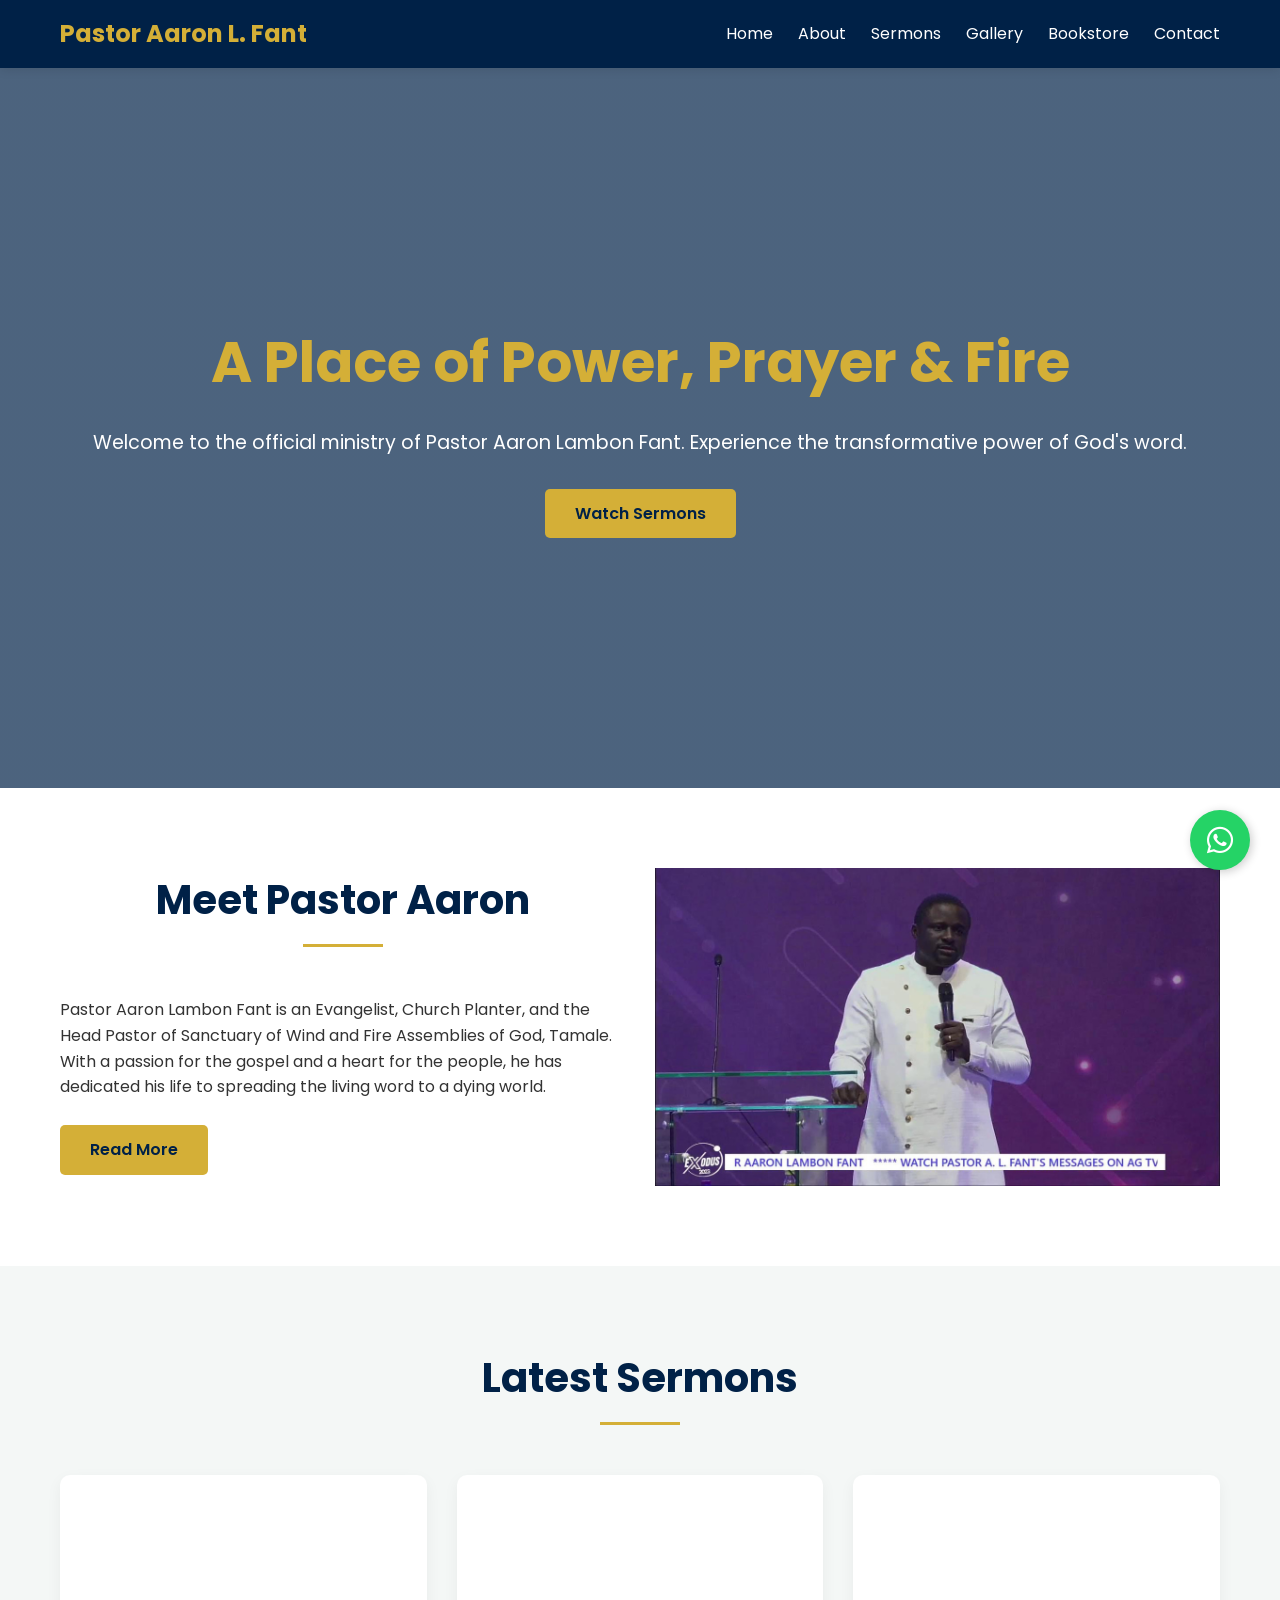
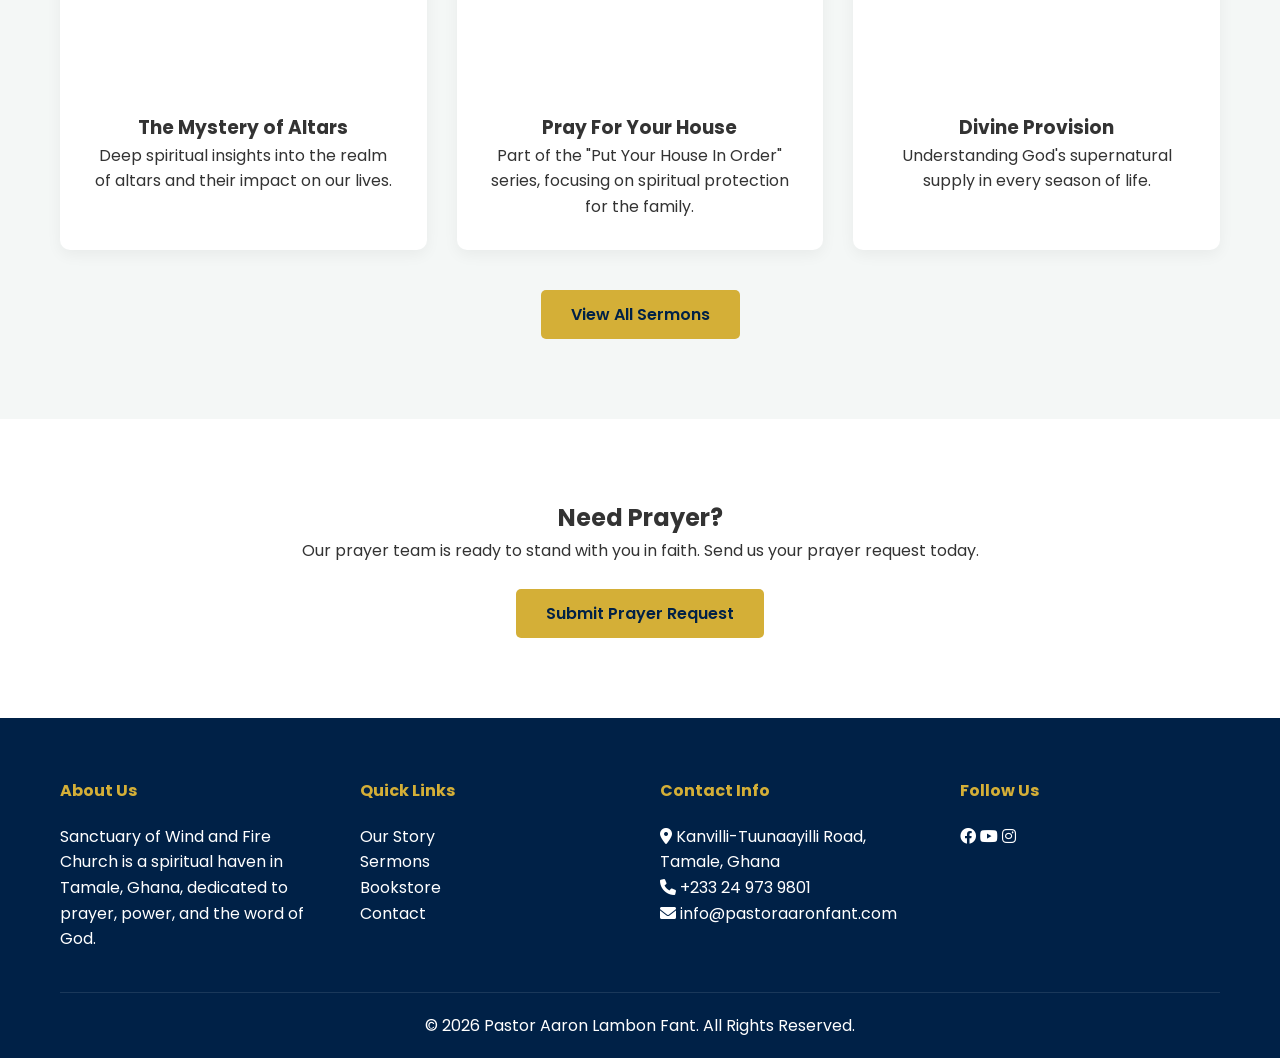
==== index.html @ 7a15e467 "Add professional hero section with sequential looping Facebook videos" ====
<!DOCTYPE html>
<html lang="en">
<head>
    <meta charset="UTF-8">
    <meta name="viewport" content="width=device-width, initial-scale=1.0">
    <title>Pastor Aaron Lambon Fant | Sanctuary of Wind and Fire Church</title>
    <meta name="description" content="Official website of Pastor Aaron Lambon Fant, Leader & Head Pastor of Sanctuary of Wind and Fire Church, Tamale, Ghana.">
    <link rel="stylesheet" href="assets/css/style.css">
    <link href="https://fonts.googleapis.com/css2?family=Poppins:wght@300;400;600;700&display=swap" rel="stylesheet">
    <link rel="stylesheet" href="https://cdnjs.cloudflare.com/ajax/libs/font-awesome/6.0.0/css/all.min.css">
</head>
<body>
    <header>
        <div class="container">
            <nav>
                <div class="logo">Pastor Aaron L. Fant</div>
                <ul class="nav-links">
                    <li><a href="index.html">Home</a></li>
                    <li><a href="about.html">About</a></li>
                    <li><a href="sermons.html">Sermons</a></li>
                    <li><a href="gallery.html">Gallery</a></li>
                    <li><a href="bookstore.html">Bookstore</a></li>
                    <li><a href="contact.html">Contact</a></li>
                </ul>
                <div class="mobile-menu-btn">
                    <i class="fas fa-bars"></i>
                </div>
            </nav>
        </div>
    </header>

    <main>
        <section class="hero">
            <div class="video-background">
                <video id="hero-video" muted playsinline></video>
                <div class="video-overlay"></div>
            </div>
            <div class="container">
                <div class="hero-content">
                    <h1>A Place of Power, Prayer & Fire</h1>
                    <p>Welcome to the official ministry of Pastor Aaron Lambon Fant. Experience the transformative power of God's word.</p>
                    <a href="sermons.html" class="btn">Watch Sermons</a>
                </div>
            </div>
        </section>

        <section class="about-preview">
            <div class="container">
                <div class="grid">
                    <div class="about-text">
                        <div class="section-title">
                            <h2>Meet Pastor Aaron</h2>
                        </div>
                        <p>Pastor Aaron Lambon Fant is an Evangelist, Church Planter, and the Head Pastor of Sanctuary of Wind and Fire Assemblies of God, Tamale. With a passion for the gospel and a heart for the people, he has dedicated his life to spreading the living word to a dying world.</p>
                        <br>
                        <a href="about.html" class="btn">Read More</a>
                    </div>
                    <div class="about-img">
                        <img src="assets/images/pastor-aaron.jpg" alt="Pastor Aaron Lambon Fant">
                    </div>
                </div>
            </div>
        </section>

        <section class="latest-sermons" style="background: var(--light-bg);">
            <div class="container">
                <div class="section-title">
                    <h2>Latest Sermons</h2>
                </div>
                <div class="grid">
                    <div class="card">
                        <div class="video-container">
                            <iframe width="100%" height="200" src="https://www.youtube.com/embed/2Hc3Ymfee8s" frameborder="0" allowfullscreen></iframe>
                        </div>
                        <h3>The Mystery of Altars</h3>
                        <p>Deep spiritual insights into the realm of altars and their impact on our lives.</p>
                    </div>
                    <div class="card">
                        <div class="video-container">
                            <iframe width="100%" height="200" src="https://www.youtube.com/embed/p-SeUTguylU" frameborder="0" allowfullscreen></iframe>
                        </div>
                        <h3>Pray For Your House</h3>
                        <p>Part of the "Put Your House In Order" series, focusing on spiritual protection for the family.</p>
                    </div>
                    <div class="card">
                        <div class="video-container">
                            <iframe width="100%" height="200" src="https://www.youtube.com/embed/zJ_aXImiwlQ" frameborder="0" allowfullscreen></iframe>
                        </div>
                        <h3>Divine Provision</h3>
                        <p>Understanding God's supernatural supply in every season of life.</p>
                    </div>
                </div>
                <div style="text-align: center; margin-top: 40px;">
                    <a href="sermons.html" class="btn">View All Sermons</a>
                </div>
            </div>
        </section>

        <section class="cta">
            <div class="container" style="text-align: center;">
                <h2>Need Prayer?</h2>
                <p>Our prayer team is ready to stand with you in faith. Send us your prayer request today.</p>
                <br>
                <a href="contact.html" class="btn">Submit Prayer Request</a>
            </div>
        </section>
    </main>

    <footer>
        <div class="container">
            <div class="footer-grid">
                <div class="footer-col">
                    <h4>About Us</h4>
                    <p>Sanctuary of Wind and Fire Church is a spiritual haven in Tamale, Ghana, dedicated to prayer, power, and the word of God.</p>
                </div>
                <div class="footer-col">
                    <h4>Quick Links</h4>
                    <ul>
                        <li><a href="about.html">Our Story</a></li>
                        <li><a href="sermons.html">Sermons</a></li>
                        <li><a href="bookstore.html">Bookstore</a></li>
                        <li><a href="contact.html">Contact</a></li>
                    </ul>
                </div>
                <div class="footer-col">
                    <h4>Contact Info</h4>
                    <p><i class="fas fa-map-marker-alt"></i> Kanvilli-Tuunaayilli Road, Tamale, Ghana</p>
                    <p><i class="fas fa-phone"></i> +233 24 973 9801</p>
                    <p><i class="fas fa-envelope"></i> info@pastoraaronfant.com</p>
                </div>
                <div class="footer-col">
                    <h4>Follow Us</h4>
                    <div class="social-links">
                        <a href="https://www.facebook.com/profile.php?id=100045485439447"><i class="fab fa-facebook"></i></a>
                        <a href="#"><i class="fab fa-youtube"></i></a>
                        <a href="#"><i class="fab fa-instagram"></i></a>
                    </div>
                </div>
            </div>
            <div class="footer-bottom">
                <p>&copy; 2026 Pastor Aaron Lambon Fant. All Rights Reserved.</p>
            </div>
        </div>
    </footer>

    <a href="https://wa.me/233249739801" class="whatsapp-float" target="_blank">
        <i class="fab fa-whatsapp"></i>
    </a>

    <script src="assets/js/script.js"></script>
</body>
</html>
---- assets/css/style.css ----
/* 
    Pastor Aaron Lambon Fant Website
    Theme: Spiritual, Modern, Professional
    Colors: Deep Blue (#002147), Gold (#D4AF37), White (#FFFFFF)
*/

:root {
    --primary-color: #002147;
    --secondary-color: #D4AF37;
    --accent-color: #f1c40f;
    --text-color: #333;
    --light-bg: #f4f7f6;
    --white: #ffffff;
    --transition: all 0.3s ease;
}

* {
    margin: 0;
    padding: 0;
    box-sizing: border-box;
}

body {
    font-family: 'Poppins', sans-serif;
    line-height: 1.6;
    color: var(--text-color);
    overflow-x: hidden;
}

a {
    text-decoration: none;
    color: inherit;
    transition: var(--transition);
}

ul {
    list-style: none;
}

img {
    max-width: 100%;
    display: block;
}

.container {
    max-width: 1200px;
    margin: 0 auto;
    padding: 0 20px;
}

/* Navigation */
header {
    background: var(--primary-color);
    color: var(--white);
    padding: 15px 0;
    position: sticky;
    top: 0;
    z-index: 1000;
    box-shadow: 0 2px 10px rgba(0,0,0,0.1);
}

nav {
    display: flex;
    justify-content: space-between;
    align-items: center;
}

.logo {
    font-size: 1.5rem;
    font-weight: 700;
    color: var(--secondary-color);
}

.nav-links {
    display: flex;
    gap: 25px;
}

.nav-links a:hover {
    color: var(--secondary-color);
}

.mobile-menu-btn {
    display: none;
    font-size: 1.5rem;
    cursor: pointer;
}

/* Hero Section */
.hero {
    height: 80vh;
    position: relative;
    overflow: hidden;
    display: flex;
    align-items: center;
    justify-content: center;
    text-align: center;
    color: var(--white);
}

.video-background {
    position: absolute;
    top: 0;
    left: 0;
    width: 100%;
    height: 100%;
    z-index: -1;
}

.video-background video {
    width: 100%;
    height: 100%;
    object-fit: cover;
}

.video-overlay {
    position: absolute;
    top: 0;
    left: 0;
    width: 100%;
    height: 100%;
    background: linear-gradient(rgba(0, 33, 71, 0.7), rgba(0, 33, 71, 0.7));
}

.hero-content h1 {
    font-size: 3.5rem;
    margin-bottom: 20px;
    color: var(--secondary-color);
}

.hero-content p {
    font-size: 1.2rem;
    margin-bottom: 30px;
}

.btn {
    display: inline-block;
    padding: 12px 30px;
    background: var(--secondary-color);
    color: var(--primary-color);
    font-weight: 600;
    border-radius: 5px;
    transition: var(--transition);
}

.btn:hover {
    background: var(--white);
    color: var(--primary-color);
}

/* Sections */
section {
    padding: 80px 0;
}

.section-title {
    text-align: center;
    margin-bottom: 50px;
}

.section-title h2 {
    font-size: 2.5rem;
    color: var(--primary-color);
    position: relative;
    padding-bottom: 15px;
}

.section-title h2::after {
    content: '';
    position: absolute;
    bottom: 0;
    left: 50%;
    transform: translateX(-50%);
    width: 80px;
    height: 3px;
    background: var(--secondary-color);
}

/* Grid Layouts */
.grid {
    display: grid;
    grid-template-columns: repeat(auto-fit, minmax(300px, 1fr));
    gap: 30px;
}

/* Cards */
.card {
    background: var(--white);
    padding: 30px;
    border-radius: 10px;
    box-shadow: 0 5px 15px rgba(0,0,0,0.05);
    transition: var(--transition);
    text-align: center;
}

.card:hover {
    transform: translateY(-10px);
}

/* Bookstore */
.book-card {
    border: 1px solid #eee;
    padding: 20px;
    border-radius: 10px;
    text-align: center;
}

.book-img {
    height: 300px;
    object-fit: contain;
    margin-bottom: 20px;
}

.book-price {
    font-weight: 700;
    color: var(--primary-color);
    margin: 10px 0;
}

/* Footer */
footer {
    background: var(--primary-color);
    color: var(--white);
    padding: 60px 0 20px;
}

.footer-grid {
    display: grid;
    grid-template-columns: repeat(auto-fit, minmax(200px, 1fr));
    gap: 40px;
    margin-bottom: 40px;
}

.footer-col h4 {
    color: var(--secondary-color);
    margin-bottom: 20px;
}

.footer-bottom {
    text-align: center;
    padding-top: 20px;
    border-top: 1px solid rgba(255,255,255,0.1);
}

/* Floating WhatsApp */
.whatsapp-float {
    position: fixed;
    bottom: 30px;
    right: 30px;
    background: #25d366;
    color: white;
    width: 60px;
    height: 60px;
    border-radius: 50%;
    display: flex;
    align-items: center;
    justify-content: center;
    font-size: 30px;
    box-shadow: 2px 2px 10px rgba(0,0,0,0.2);
    z-index: 1000;
}

/* Responsive */
@media (max-width: 768px) {
    .nav-links {
        position: absolute;
        top: 100%;
        left: 0;
        right: 0;
        background: var(--primary-color);
        flex-direction: column;
        gap: 0;
        display: none;
        padding: 20px 0;
        box-shadow: 0 5px 10px rgba(0,0,0,0.2);
    }
    
    .nav-links.active {
        display: flex;
    }
    
    .nav-links li {
        padding: 15px 20px;
        border-bottom: 1px solid rgba(255,255,255,0.1);
    }
    
    .nav-links li:last-child {
        border-bottom: none;
    }
    
    .nav-links a {
        display: block;
        color: var(--white);
    }
    
    .nav-links a:hover {
        color: var(--secondary-color);
    }
    
    .mobile-menu-btn {
        display: block;
    }
    
    nav {
        position: relative;
    }
    
    .hero-content h1 {
        font-size: 2.5rem;
    }
}
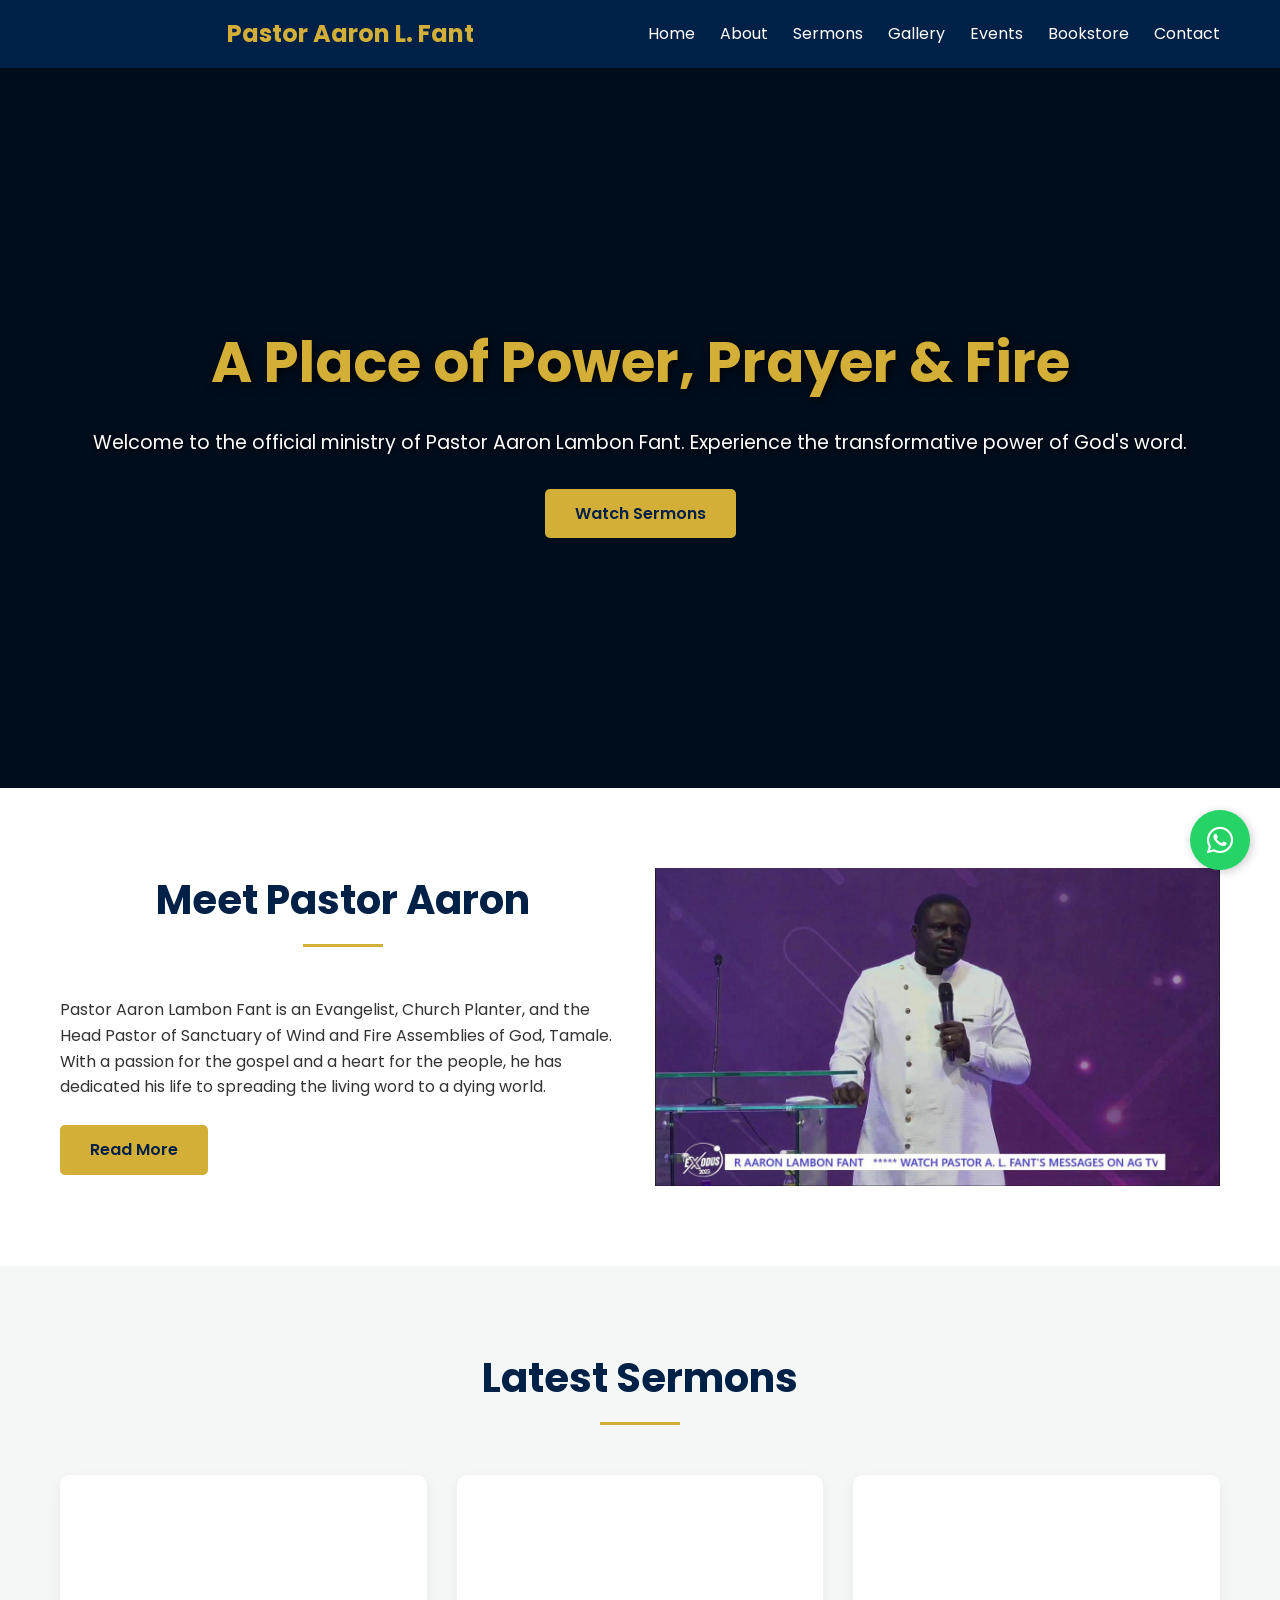
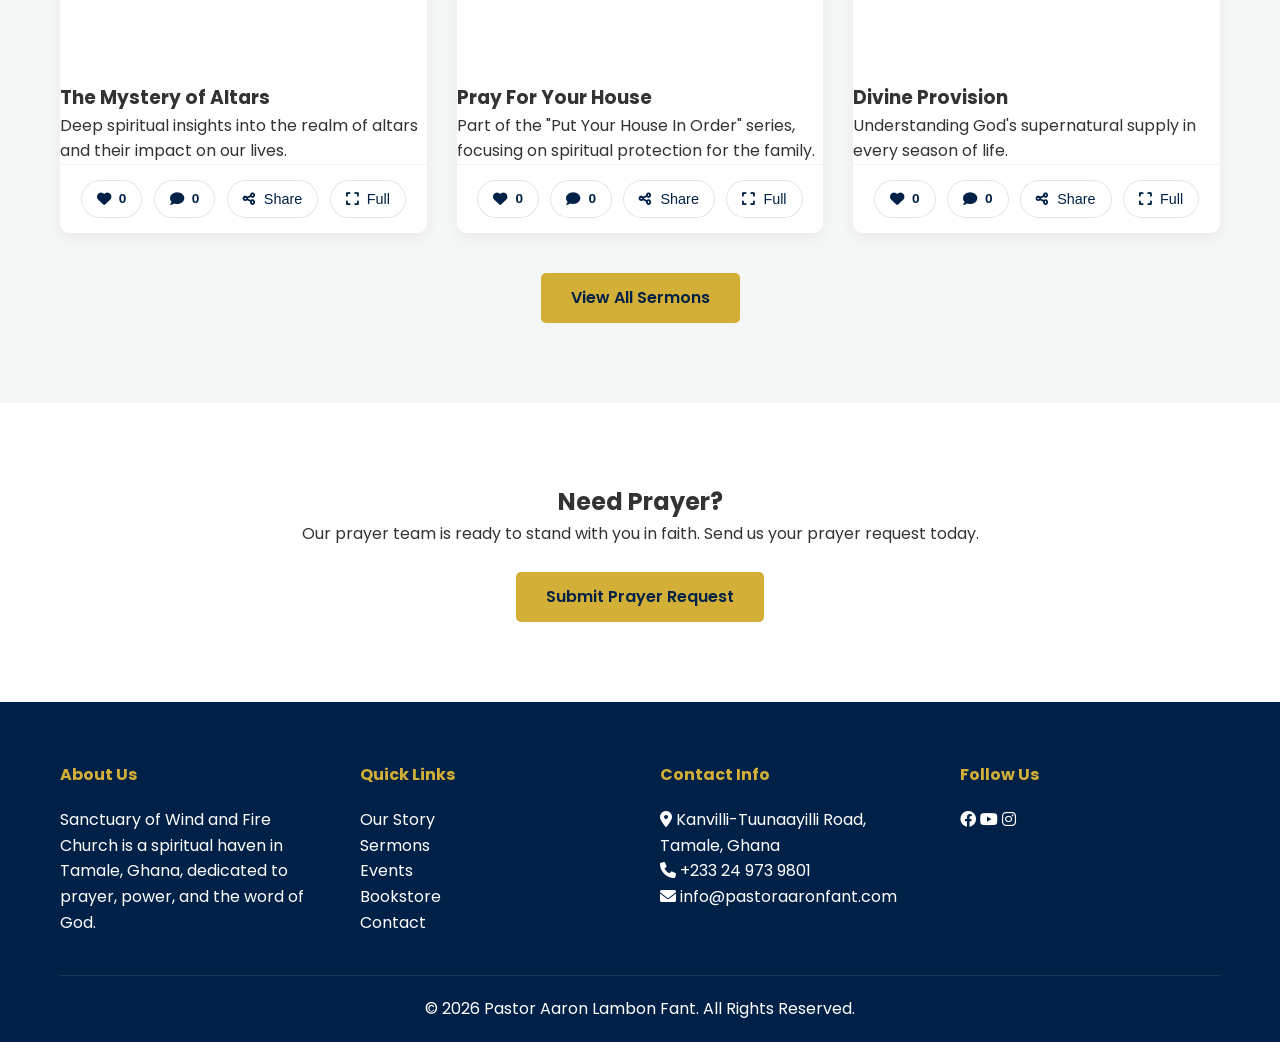
==== commit ffe5375b: "Add: New Events page and update navigation across all pages" ====
--- a/index.html
+++ b/index.html
@@ -19,6 +19,7 @@
                     <li><a href="about.html">About</a></li>
                     <li><a href="sermons.html">Sermons</a></li>
                     <li><a href="gallery.html">Gallery</a></li>
+                    <li><a href="events.html">Events</a></li>
                     <li><a href="bookstore.html">Bookstore</a></li>
                     <li><a href="contact.html">Contact</a></li>
                 </ul>
@@ -118,6 +119,7 @@
                     <ul>
                         <li><a href="about.html">Our Story</a></li>
                         <li><a href="sermons.html">Sermons</a></li>
+                        <li><a href="events.html">Events</a></li>
                         <li><a href="bookstore.html">Bookstore</a></li>
                         <li><a href="contact.html">Contact</a></li>
                     </ul>
--- a/assets/css/style.css
+++ b/assets/css/style.css
@@ -63,17 +63,22 @@
     display: flex;
     justify-content: space-between;
     align-items: center;
+    width: 100%;
 }
 
 .logo {
     font-size: 1.5rem;
     font-weight: 700;
     color: var(--secondary-color);
+    flex: 1;
+    text-align: center;
 }
 
 .nav-links {
     display: flex;
     gap: 25px;
+    flex: 1;
+    justify-content: flex-end;
 }
 
 .nav-links a:hover {
@@ -96,6 +101,7 @@
     justify-content: center;
     text-align: center;
     color: var(--white);
+    background: #000;
 }
 
 .video-background {
@@ -104,13 +110,14 @@
     left: 0;
     width: 100%;
     height: 100%;
-    z-index: -1;
+    z-index: 0;
 }
 
 .video-background video {
     width: 100%;
     height: 100%;
     object-fit: cover;
+    display: block;
 }
 
 .video-overlay {
@@ -119,18 +126,26 @@
     left: 0;
     width: 100%;
     height: 100%;
-    background: linear-gradient(rgba(0, 33, 71, 0.7), rgba(0, 33, 71, 0.7));
+    background: rgba(0, 33, 71, 0.4);
+    z-index: 1;
+}
+
+.hero-content {
+    position: relative;
+    z-index: 2;
 }
 
 .hero-content h1 {
     font-size: 3.5rem;
     margin-bottom: 20px;
     color: var(--secondary-color);
+    text-shadow: 2px 2px 10px rgba(0, 0, 0, 0.8);
 }
 
 .hero-content p {
     font-size: 1.2rem;
     margin-bottom: 30px;
+    text-shadow: 1px 1px 5px rgba(0, 0, 0, 0.8);
 }
 
 .btn {
@@ -141,11 +156,14 @@
     font-weight: 600;
     border-radius: 5px;
     transition: var(--transition);
+    border: none;
+    cursor: pointer;
 }
 
 .btn:hover {
     background: var(--white);
     color: var(--primary-color);
+    transform: translateY(-2px);
 }
 
 /* Sections */
@@ -186,35 +204,280 @@
 /* Cards */
 .card {
     background: var(--white);
-    padding: 30px;
+    padding: 0;
     border-radius: 10px;
     box-shadow: 0 5px 15px rgba(0,0,0,0.05);
     transition: var(--transition);
-    text-align: center;
+    overflow: hidden;
+    display: flex;
+    flex-direction: column;
 }
 
 .card:hover {
     transform: translateY(-10px);
 }
 
-/* Bookstore */
-.book-card {
-    border: 1px solid #eee;
+.video-container {
+    position: relative;
+    width: 100%;
+}
+
+/* Media Actions - White Glass Style */
+.media-actions {
+    background: rgba(255, 255, 255, 0.95);
+    display: flex;
+    justify-content: space-around;
+    padding: 15px;
+    border-top: 1px solid rgba(0, 0, 0, 0.05);
+    width: 100%;
+}
+
+.media-action-btn {
+    background: rgba(255, 255, 255, 0.3);
+    color: var(--primary-color);
+    border: 1px solid rgba(0, 0, 0, 0.1);
+    padding: 10px 15px;
+    border-radius: 20px;
+    cursor: pointer;
+    font-size: 0.9rem;
+    display: flex;
+    align-items: center;
+    gap: 8px;
+    transition: var(--transition);
+    font-weight: 500;
+    backdrop-filter: blur(5px);
+}
+
+.media-action-btn:hover {
+    background: rgba(212, 175, 55, 0.15);
+    border-color: rgba(212, 175, 55, 0.3);
+    color: var(--secondary-color);
+    transform: translateY(-2px);
+}
+
+.media-action-btn.liked {
+    background: rgba(220, 53, 69, 0.15);
+    border-color: rgba(220, 53, 69, 0.3);
+    color: #dc3545;
+}
+
+.media-action-btn.liked:hover {
+    background: rgba(220, 53, 69, 0.25);
+    border-color: rgba(220, 53, 69, 0.5);
+}
+
+.media-action-btn.liked i {
+    font-weight: 900;
+}
+
+.action-count {
+    font-size: 0.85rem;
+    font-weight: 600;
+}
+
+/* Gallery Specific */
+.gallery-item {
+    position: relative;
+    background: var(--white);
+    border-radius: 10px;
+    box-shadow: 0 5px 15px rgba(0,0,0,0.05);
+    overflow: hidden;
+    display: flex;
+    flex-direction: column;
+}
+
+.gallery-img-container {
+    position: relative;
+    height: 250px;
+    overflow: hidden;
+}
+
+.gallery-img-container img {
+    width: 100%;
+    height: 100%;
+    object-fit: cover;
+    transition: transform 0.5s ease;
+}
+
+.gallery-item:hover .gallery-img-container img {
+    transform: scale(1.1);
+}
+
+/* Comment Modal */
+.comment-modal {
+    display: none;
+    position: fixed;
+    top: 0;
+    left: 0;
+    width: 100%;
+    height: 100%;
+    background: rgba(0, 0, 0, 0.7);
+    z-index: 2000;
+    align-items: center;
+    justify-content: center;
+    backdrop-filter: blur(3px);
+}
+
+.comment-modal.active {
+    display: flex;
+}
+
+.comment-modal-content {
+    background: white;
+    border-radius: 15px;
+    width: 90%;
+    max-width: 500px;
+    max-height: 85vh;
+    display: flex;
+    flex-direction: column;
+    box-shadow: 0 10px 40px rgba(0, 0, 0, 0.3);
+    animation: slideUp 0.3s ease;
+}
+
+@keyframes slideUp {
+    from { transform: translateY(30px); opacity: 0; }
+    to { transform: translateY(0); opacity: 1; }
+}
+
+.comment-modal-header {
+    display: flex;
+    justify-content: space-between;
+    align-items: center;
     padding: 20px;
+    border-bottom: 1px solid #eee;
+}
+
+.comment-modal-header h3 {
+    color: var(--primary-color);
+    font-size: 1.3rem;
+    margin: 0;
+}
+
+.comment-close-btn {
+    background: none;
+    border: none;
+    font-size: 1.5rem;
+    cursor: pointer;
+    color: #999;
+}
+
+.comment-modal-body {
+    display: flex;
+    flex-direction: column;
+    flex: 1;
+    overflow: hidden;
+}
+
+.comments-list {
+    flex: 1;
+    overflow-y: auto;
+    padding: 20px;
+}
+
+.comment-item {
+    margin-bottom: 20px;
+    padding: 15px;
+    background: #f8f9fa;
     border-radius: 10px;
-    text-align: center;
-}
-
-.book-img {
-    height: 300px;
+}
+
+.comment-header {
+    display: flex;
+    justify-content: space-between;
+    margin-bottom: 8px;
+}
+
+.comment-header strong {
+    color: var(--primary-color);
+    font-size: 0.95rem;
+}
+
+.comment-time {
+    font-size: 0.75rem;
+    color: #999;
+}
+
+.comment-text {
+    color: #444;
+    font-size: 0.9rem;
+    line-height: 1.5;
+}
+
+.comment-input-section {
+    padding: 20px;
+    border-top: 1px solid #eee;
+    display: flex;
+    flex-direction: column;
+    gap: 10px;
+}
+
+.comment-name-input, .comment-text-input {
+    width: 100%;
+    padding: 12px;
+    border: 1px solid #ddd;
+    border-radius: 8px;
+    font-family: inherit;
+    font-size: 0.9rem;
+}
+
+.comment-text-input {
+    resize: none;
+    height: 80px;
+}
+
+.comment-submit-btn {
+    padding: 12px;
+    background: var(--secondary-color);
+    color: var(--primary-color);
+    border: none;
+    border-radius: 8px;
+    font-weight: 600;
+    cursor: pointer;
+    transition: var(--transition);
+}
+
+.comment-submit-btn:hover {
+    background: var(--primary-color);
+    color: var(--secondary-color);
+}
+
+/* Full View Modal */
+.fullview-modal {
+    position: fixed;
+    top: 0;
+    left: 0;
+    width: 100%;
+    height: 100%;
+    background: rgba(0, 0, 0, 0.95);
+    z-index: 2000;
+    display: flex;
+    align-items: center;
+    justify-content: center;
+}
+
+.fullview-content {
+    position: relative;
+    width: 90%;
+    max-width: 1000px;
+    max-height: 90vh;
+}
+
+.fullview-content img, .fullview-content video, .fullview-content iframe {
+    width: 100%;
+    max-height: 90vh;
     object-fit: contain;
-    margin-bottom: 20px;
-}
-
-.book-price {
-    font-weight: 700;
-    color: var(--primary-color);
-    margin: 10px 0;
+    border-radius: 5px;
+}
+
+.fullview-close-btn {
+    position: absolute;
+    top: -40px;
+    right: 0;
+    background: none;
+    border: none;
+    font-size: 2.5rem;
+    color: white;
+    cursor: pointer;
 }
 
 /* Footer */
@@ -262,6 +525,10 @@
 
 /* Responsive */
 @media (max-width: 768px) {
+    .hero-content h1 { font-size: 2.5rem; }
+    .media-actions { padding: 10px 5px; }
+    .media-action-btn { font-size: 0.8rem; padding: 8px 12px; gap: 4px; }
+    
     .nav-links {
         position: absolute;
         top: 100%;
@@ -304,8 +571,4 @@
     nav {
         position: relative;
     }
-    
-    .hero-content h1 {
-        font-size: 2.5rem;
-    }
-}
+}
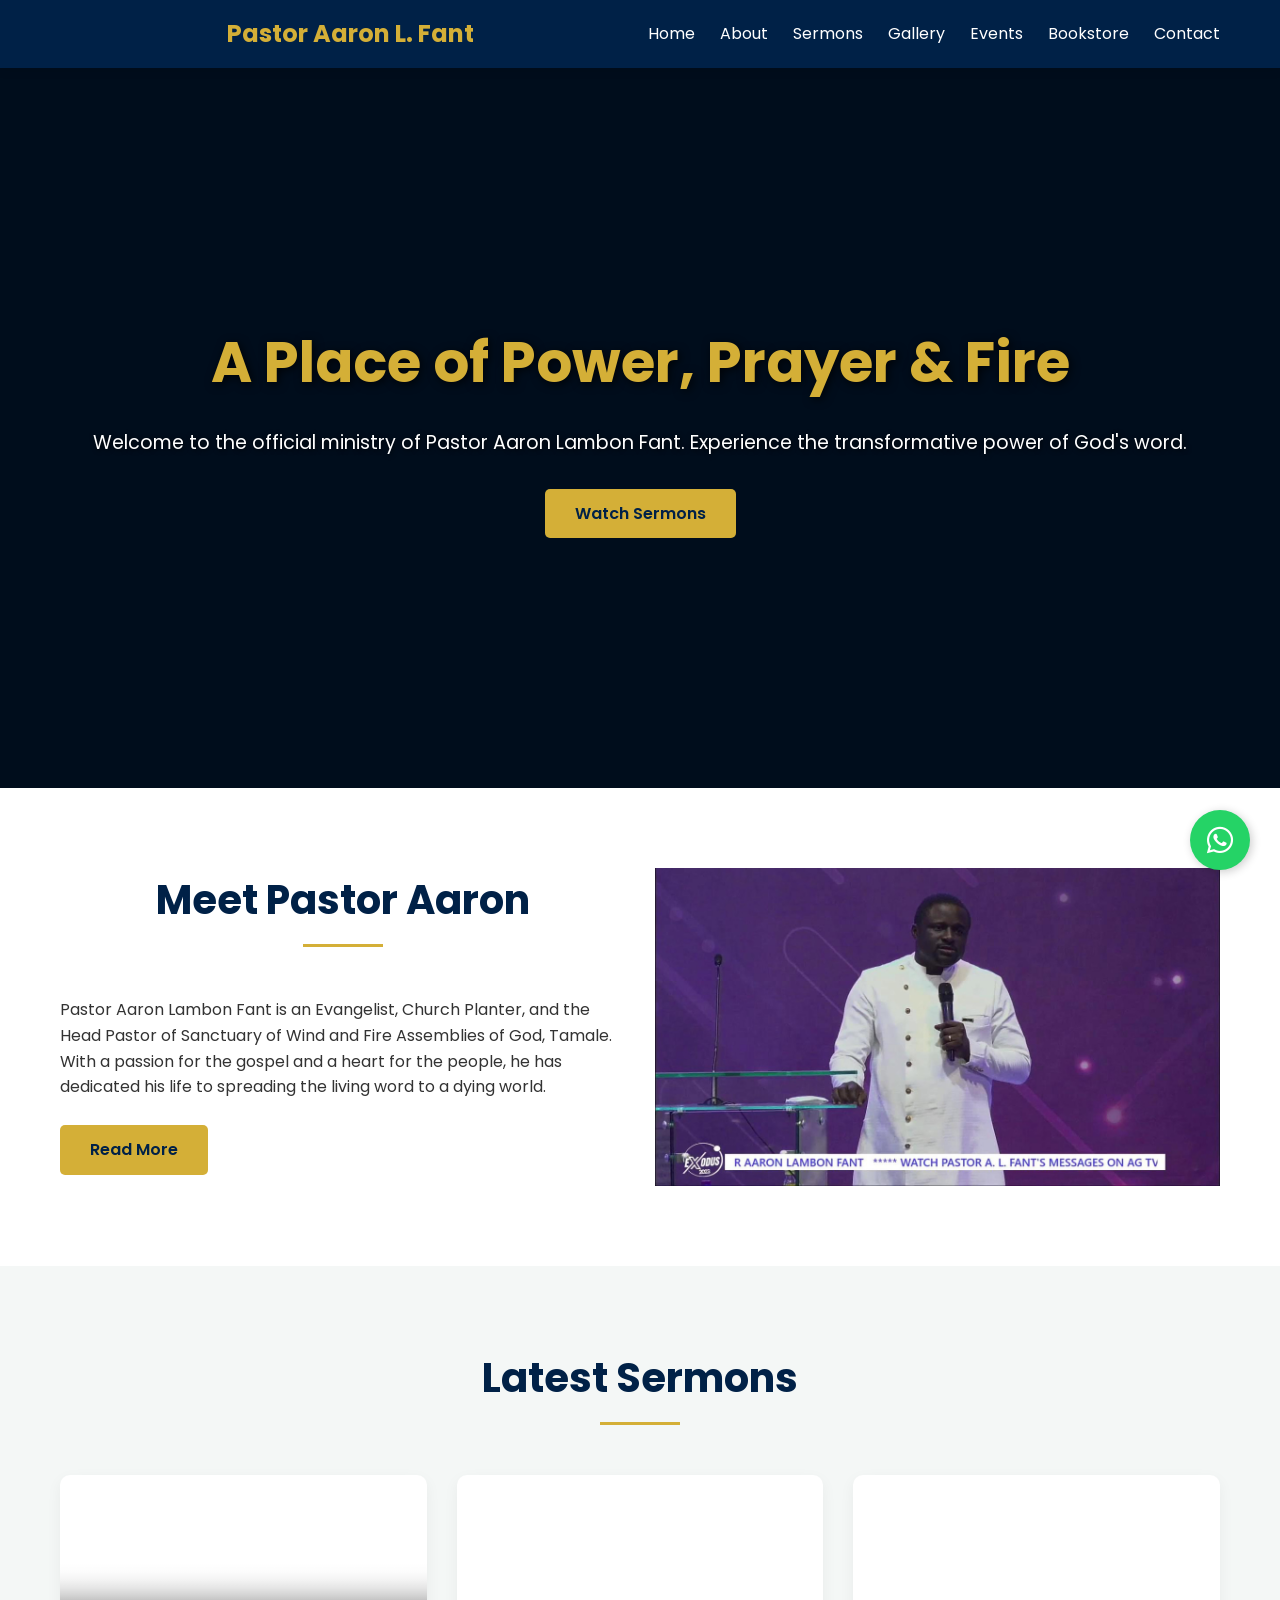
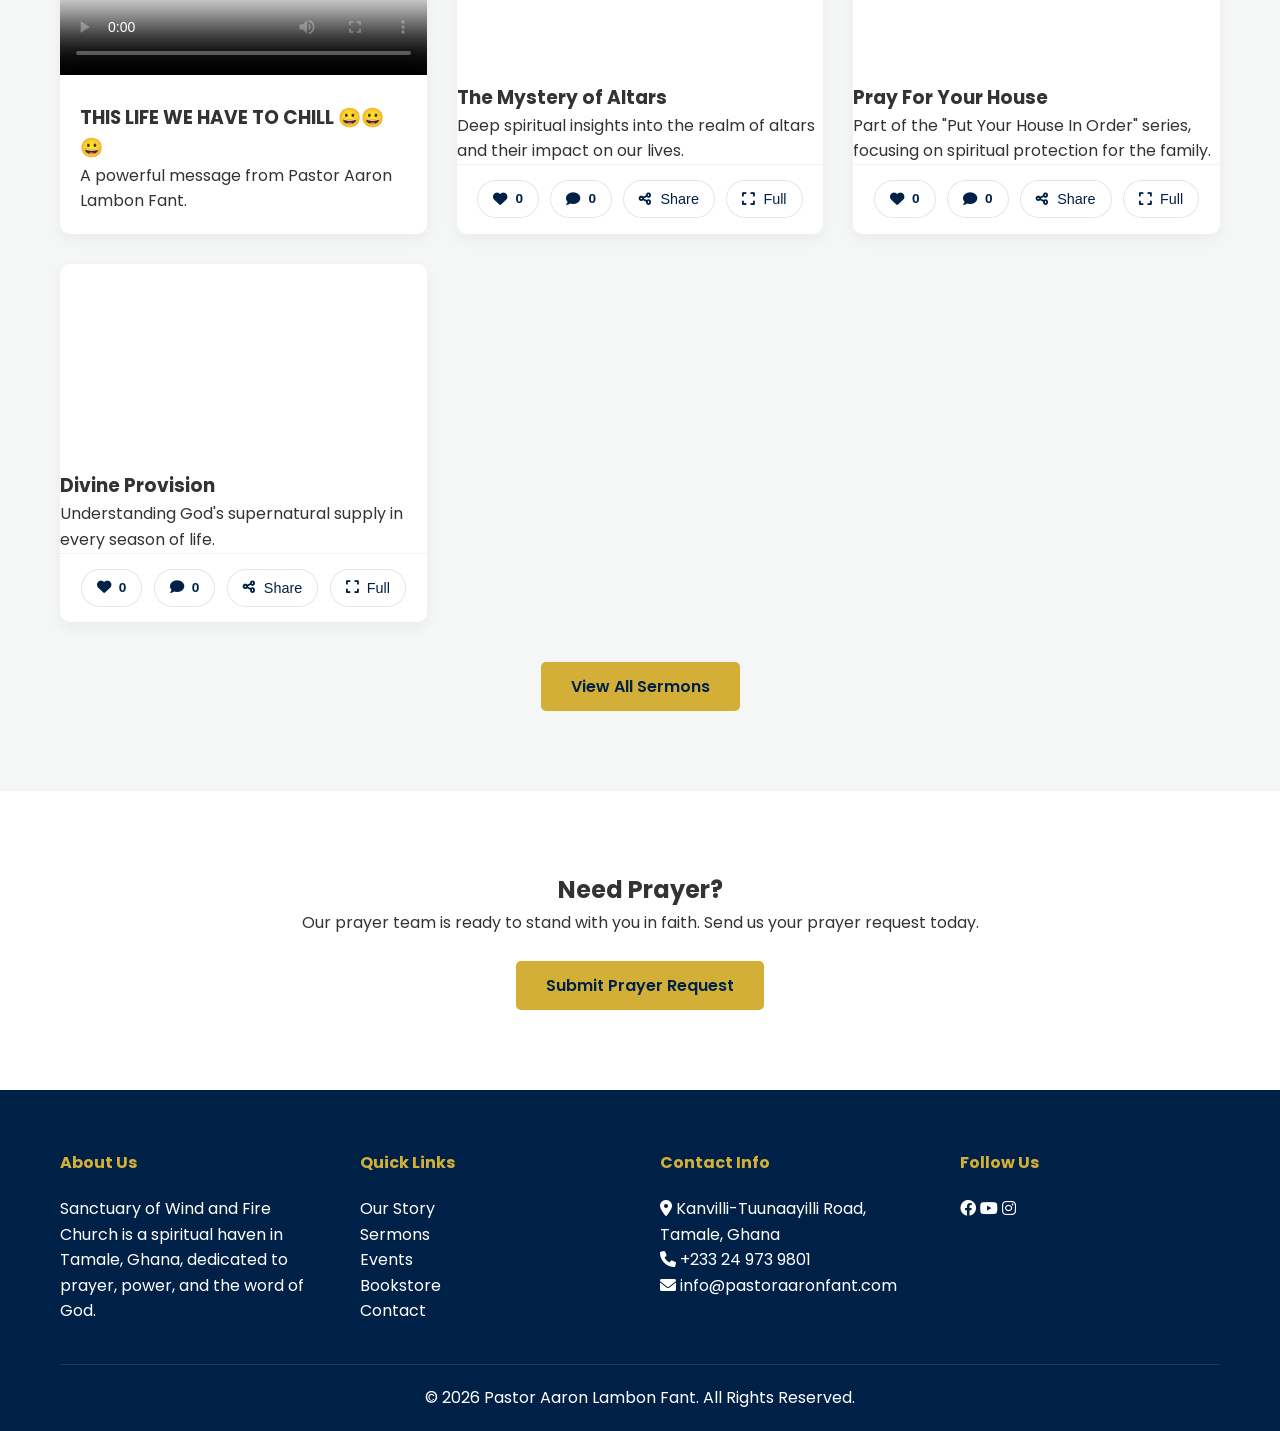
==== commit 825f8d71: "Add new sermon: THIS LIFE WE HAVE TO CHILL" ====
--- a/index.html
+++ b/index.html
@@ -33,7 +33,8 @@
     <main>
         <section class="hero">
             <div class="video-background">
-                <video id="hero-video" muted playsinline></video>
+                <video id="hero-video-1" class="hero-video active" src="assets/videos/video1.mp4" muted playsinline autoplay></video>
+                <video id="hero-video-2" class="hero-video" src="assets/videos/video2.mp4" muted playsinline preload="auto"></video>
                 <div class="video-overlay"></div>
             </div>
             <div class="container">
@@ -69,6 +70,18 @@
                     <h2>Latest Sermons</h2>
                 </div>
                 <div class="grid">
+                    <div class="card no-actions">
+                        <div class="video-container">
+                            <video width="100%" height="200" controls poster="assets/images/hero-bg.jpg">
+                                <source src="assets/videos/sermon_chill.mp4" type="video/mp4">
+                                Your browser does not support the video tag.
+                            </video>
+                        </div>
+                        <div class="card-content">
+                            <h3>THIS LIFE WE HAVE TO CHILL 😀😀😀</h3>
+                            <p>A powerful message from Pastor Aaron Lambon Fant.</p>
+                        </div>
+                    </div>
                     <div class="card">
                         <div class="video-container">
                             <iframe width="100%" height="200" src="https://www.youtube.com/embed/2Hc3Ymfee8s" frameborder="0" allowfullscreen></iframe>
--- a/assets/css/style.css
+++ b/assets/css/style.css
@@ -117,7 +117,15 @@
     width: 100%;
     height: 100%;
     object-fit: cover;
-    display: block;
+    position: absolute;
+    top: 0;
+    left: 0;
+    opacity: 0;
+    transition: opacity 1s ease-in-out;
+}
+
+.video-background video.active {
+    opacity: 1;
 }
 
 .video-overlay {
@@ -211,6 +219,14 @@
     overflow: hidden;
     display: flex;
     flex-direction: column;
+}
+
+.card-content {
+    padding: 20px;
+}
+
+.card.no-actions .media-actions {
+    display: none;
 }
 
 .card:hover {
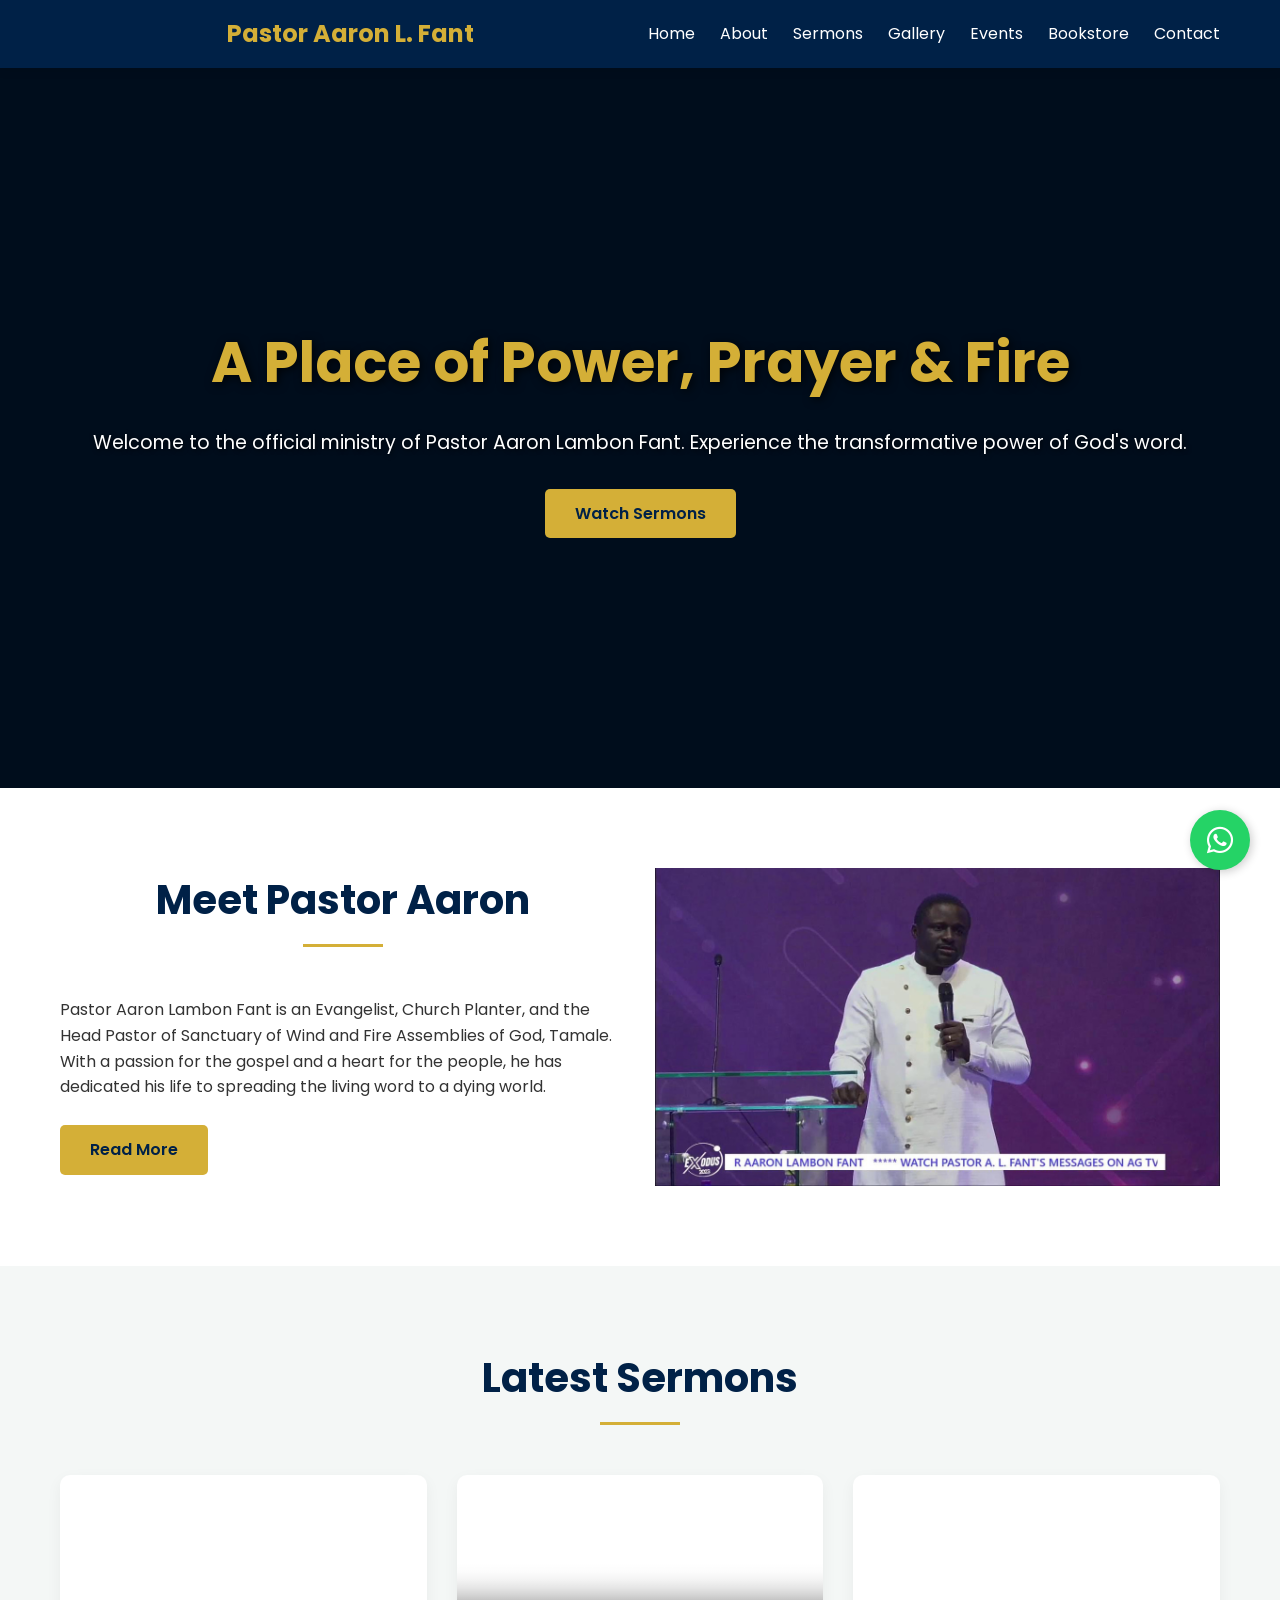
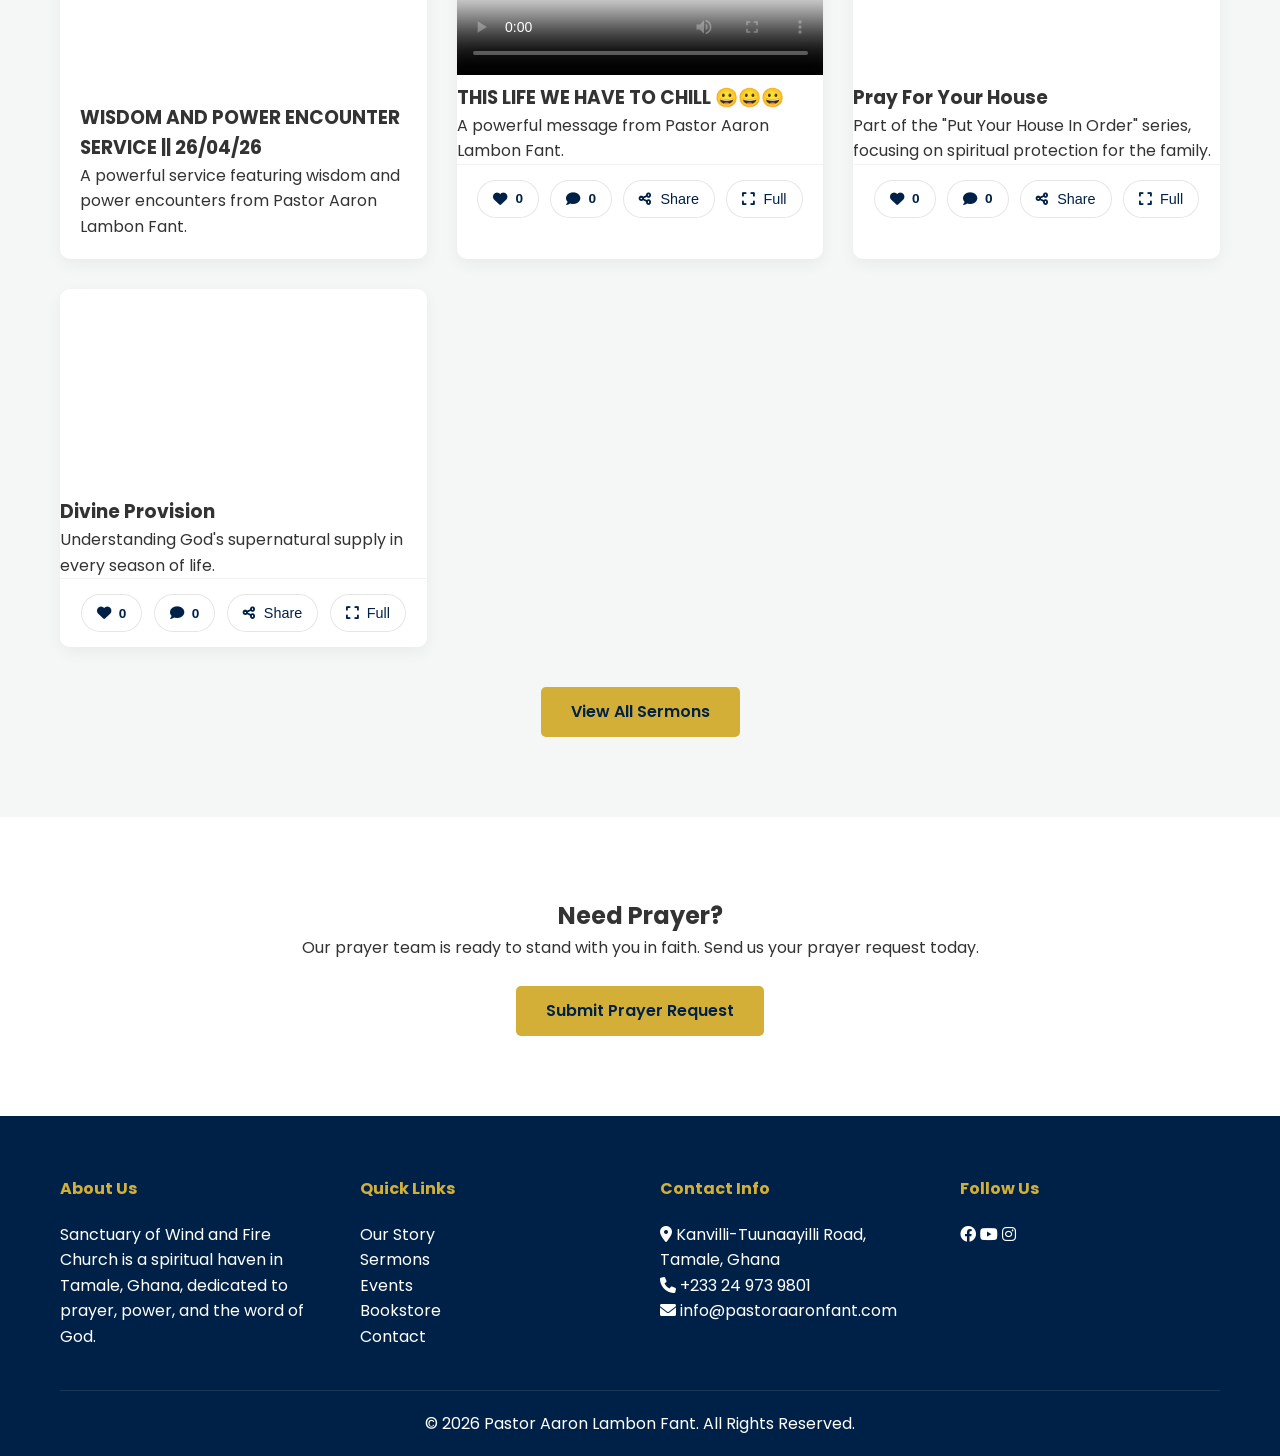
==== commit 1ca5f1cf: "Update latest sermon on home page to use direct Facebook video link" ====
--- a/index.html
+++ b/index.html
@@ -72,22 +72,22 @@
                 <div class="grid">
                     <div class="card no-actions">
                         <div class="video-container">
+                            <iframe width="100%" height="200" src="https://www.facebook.com/plugins/video.php?href=https%3A%2F%2Fwww.facebook.com%2F100045485439447%2Fvideos%2F2107512113424288%2F&show_text=false&width=500" frameborder="0" allowfullscreen="true" allow="autoplay; clipboard-write; encrypted-media; picture-in-picture; web-share"></iframe>
+                        </div>
+                        <div class="card-content">
+                            <h3>WISDOM AND POWER ENCOUNTER SERVICE || 26/04/26</h3>
+                            <p>A powerful service featuring wisdom and power encounters from Pastor Aaron Lambon Fant.</p>
+                        </div>
+                    </div>
+                    <div class="card">
+                        <div class="video-container">
                             <video width="100%" height="200" controls poster="assets/images/hero-bg.jpg">
                                 <source src="assets/videos/sermon_chill.mp4" type="video/mp4">
                                 Your browser does not support the video tag.
                             </video>
                         </div>
-                        <div class="card-content">
-                            <h3>THIS LIFE WE HAVE TO CHILL 😀😀😀</h3>
-                            <p>A powerful message from Pastor Aaron Lambon Fant.</p>
-                        </div>
-                    </div>
-                    <div class="card">
-                        <div class="video-container">
-                            <iframe width="100%" height="200" src="https://www.youtube.com/embed/2Hc3Ymfee8s" frameborder="0" allowfullscreen></iframe>
-                        </div>
-                        <h3>The Mystery of Altars</h3>
-                        <p>Deep spiritual insights into the realm of altars and their impact on our lives.</p>
+                        <h3>THIS LIFE WE HAVE TO CHILL 😀😀😀</h3>
+                        <p>A powerful message from Pastor Aaron Lambon Fant.</p>
                     </div>
                     <div class="card">
                         <div class="video-container">
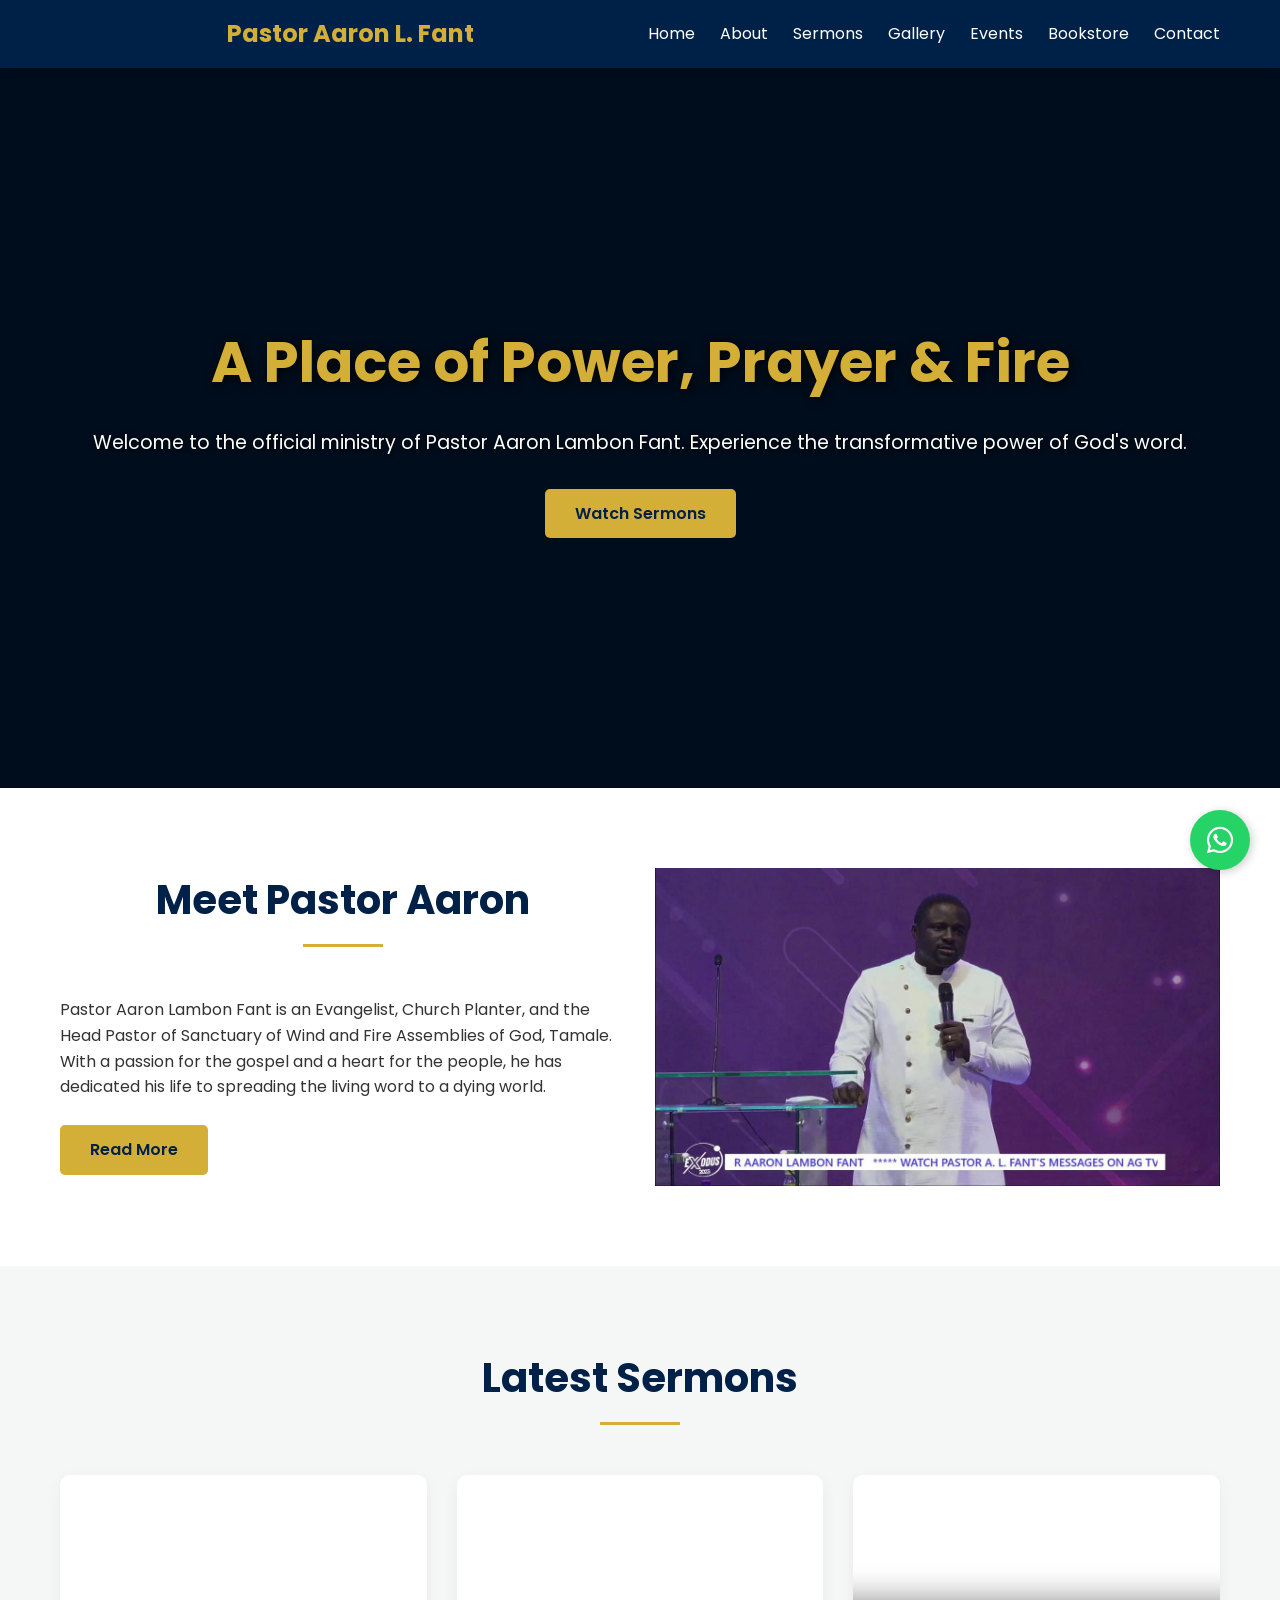
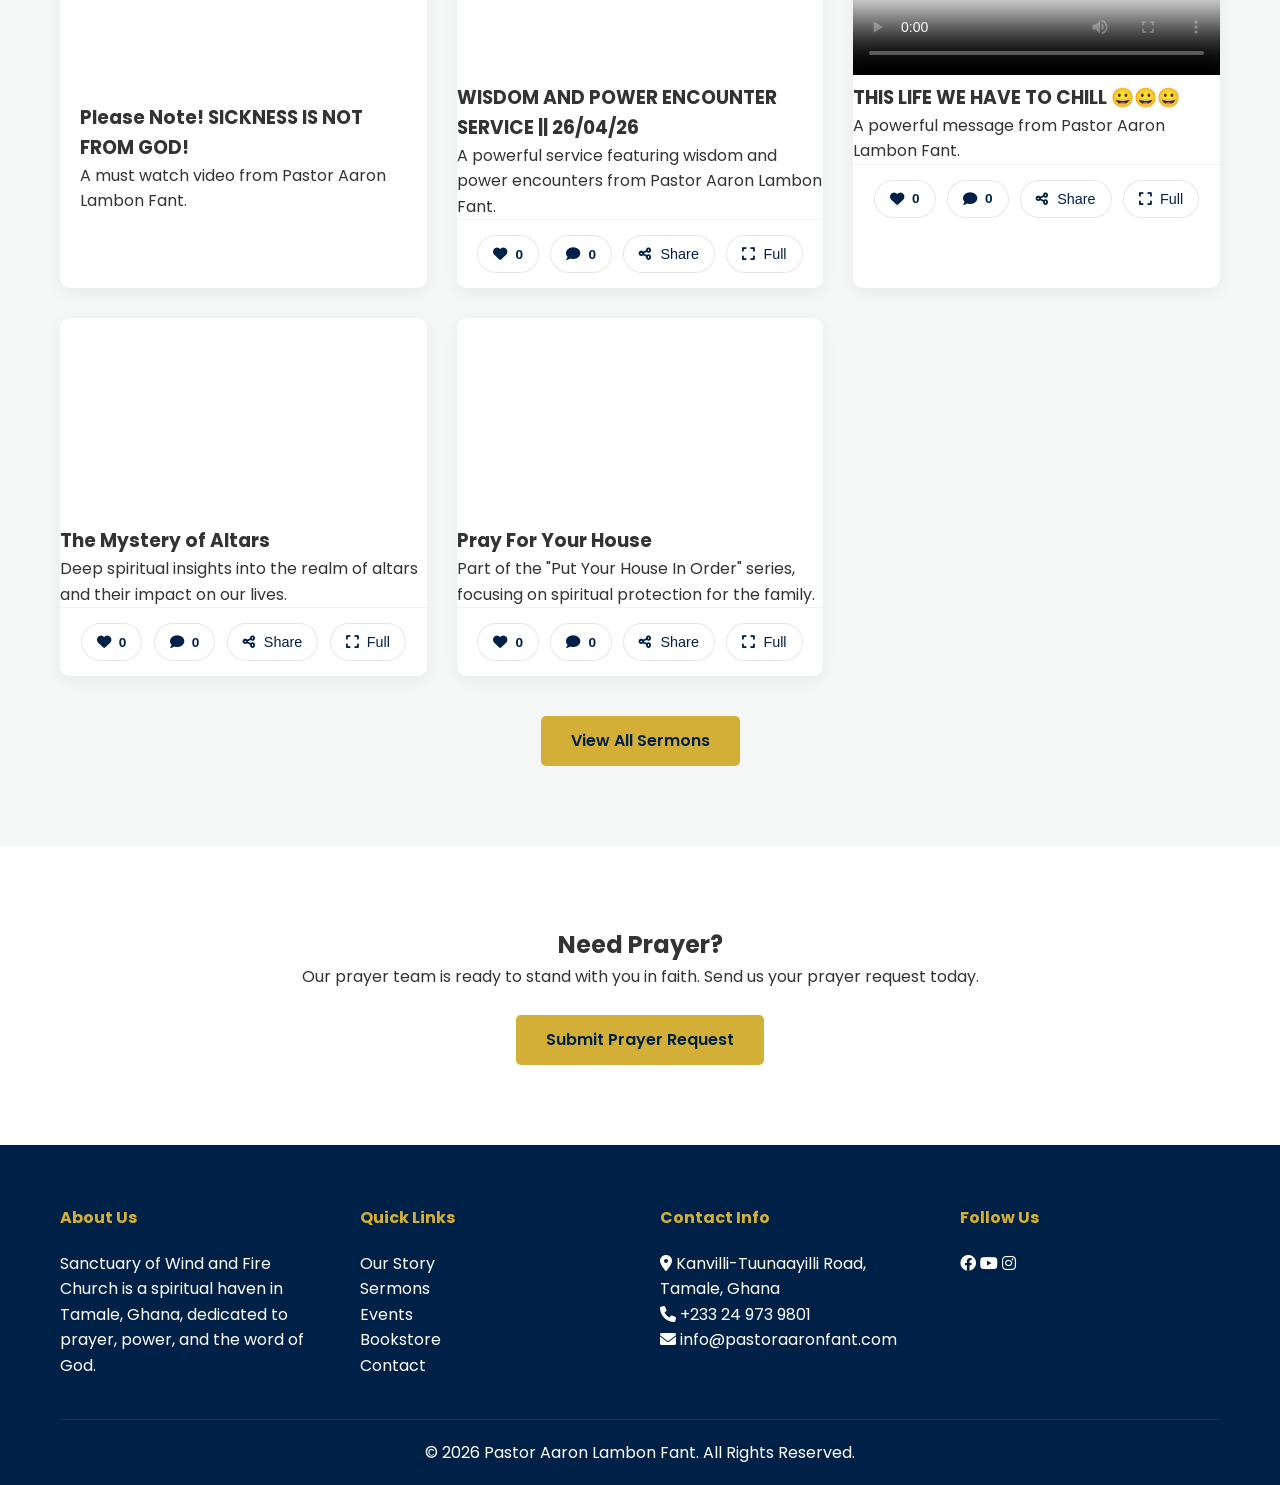
==== commit 61dc8ea2: "Add new Facebook Reel: SICKNESS IS NOT FROM GOD!" ====
--- a/index.html
+++ b/index.html
@@ -72,12 +72,19 @@
                 <div class="grid">
                     <div class="card no-actions">
                         <div class="video-container">
+                            <iframe width="100%" height="200" src="https://www.facebook.com/plugins/video.php?href=https%3A%2F%2Fwww.facebook.com%2Freel%2F878164938627696%2F&show_text=false&width=500" frameborder="0" allowfullscreen="true" allow="autoplay; clipboard-write; encrypted-media; picture-in-picture; web-share"></iframe>
+                        </div>
+                        <div class="card-content">
+                            <h3>Please Note! SICKNESS IS NOT FROM GOD!</h3>
+                            <p>A must watch video from Pastor Aaron Lambon Fant.</p>
+                        </div>
+                    </div>
+                    <div class="card">
+                        <div class="video-container">
                             <iframe width="100%" height="200" src="https://www.facebook.com/plugins/video.php?href=https%3A%2F%2Fwww.facebook.com%2F100045485439447%2Fvideos%2F2107512113424288%2F&show_text=false&width=500" frameborder="0" allowfullscreen="true" allow="autoplay; clipboard-write; encrypted-media; picture-in-picture; web-share"></iframe>
                         </div>
-                        <div class="card-content">
-                            <h3>WISDOM AND POWER ENCOUNTER SERVICE || 26/04/26</h3>
-                            <p>A powerful service featuring wisdom and power encounters from Pastor Aaron Lambon Fant.</p>
-                        </div>
+                        <h3>WISDOM AND POWER ENCOUNTER SERVICE || 26/04/26</h3>
+                        <p>A powerful service featuring wisdom and power encounters from Pastor Aaron Lambon Fant.</p>
                     </div>
                     <div class="card">
                         <div class="video-container">
@@ -91,17 +98,17 @@
                     </div>
                     <div class="card">
                         <div class="video-container">
+                            <iframe width="100%" height="200" src="https://www.youtube.com/embed/2Hc3Ymfee8s" frameborder="0" allowfullscreen></iframe>
+                        </div>
+                        <h3>The Mystery of Altars</h3>
+                        <p>Deep spiritual insights into the realm of altars and their impact on our lives.</p>
+                    </div>
+                    <div class="card">
+                        <div class="video-container">
                             <iframe width="100%" height="200" src="https://www.youtube.com/embed/p-SeUTguylU" frameborder="0" allowfullscreen></iframe>
                         </div>
                         <h3>Pray For Your House</h3>
                         <p>Part of the "Put Your House In Order" series, focusing on spiritual protection for the family.</p>
-                    </div>
-                    <div class="card">
-                        <div class="video-container">
-                            <iframe width="100%" height="200" src="https://www.youtube.com/embed/zJ_aXImiwlQ" frameborder="0" allowfullscreen></iframe>
-                        </div>
-                        <h3>Divine Provision</h3>
-                        <p>Understanding God's supernatural supply in every season of life.</p>
                     </div>
                 </div>
                 <div style="text-align: center; margin-top: 40px;">
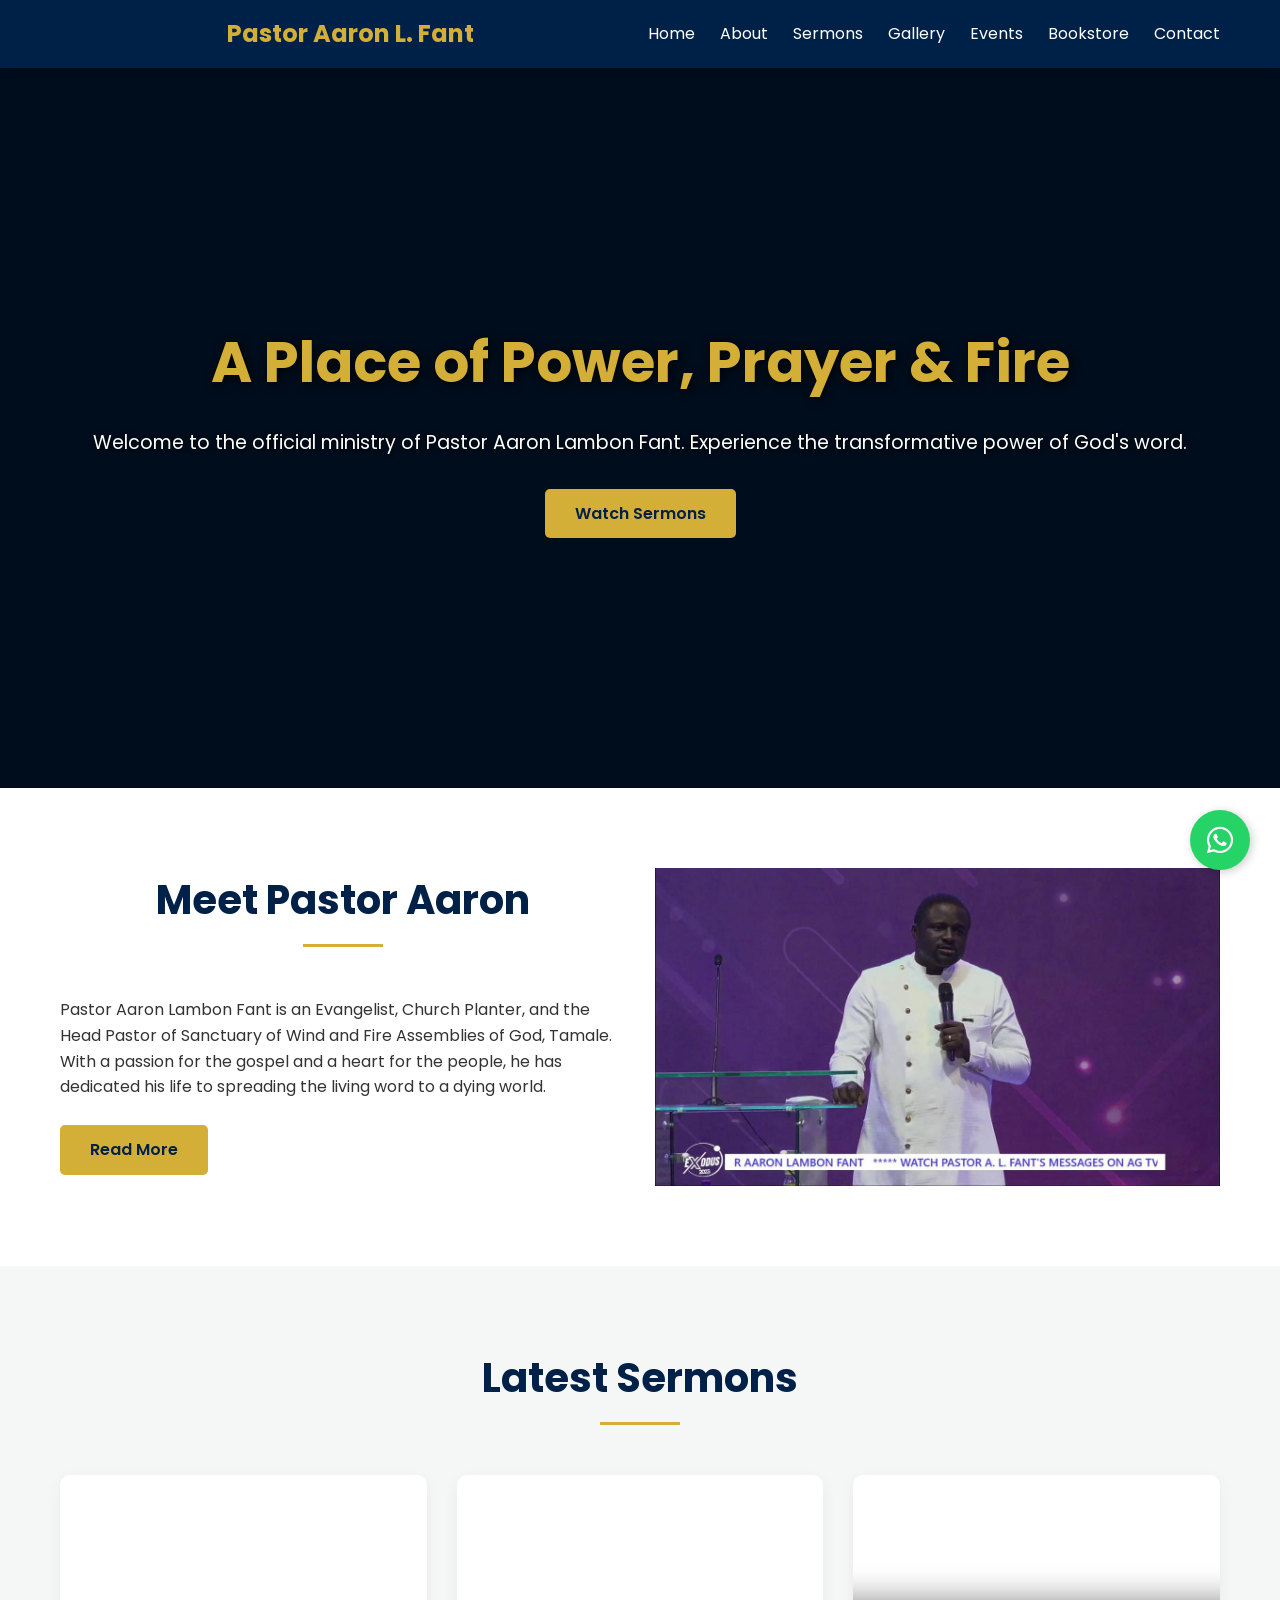
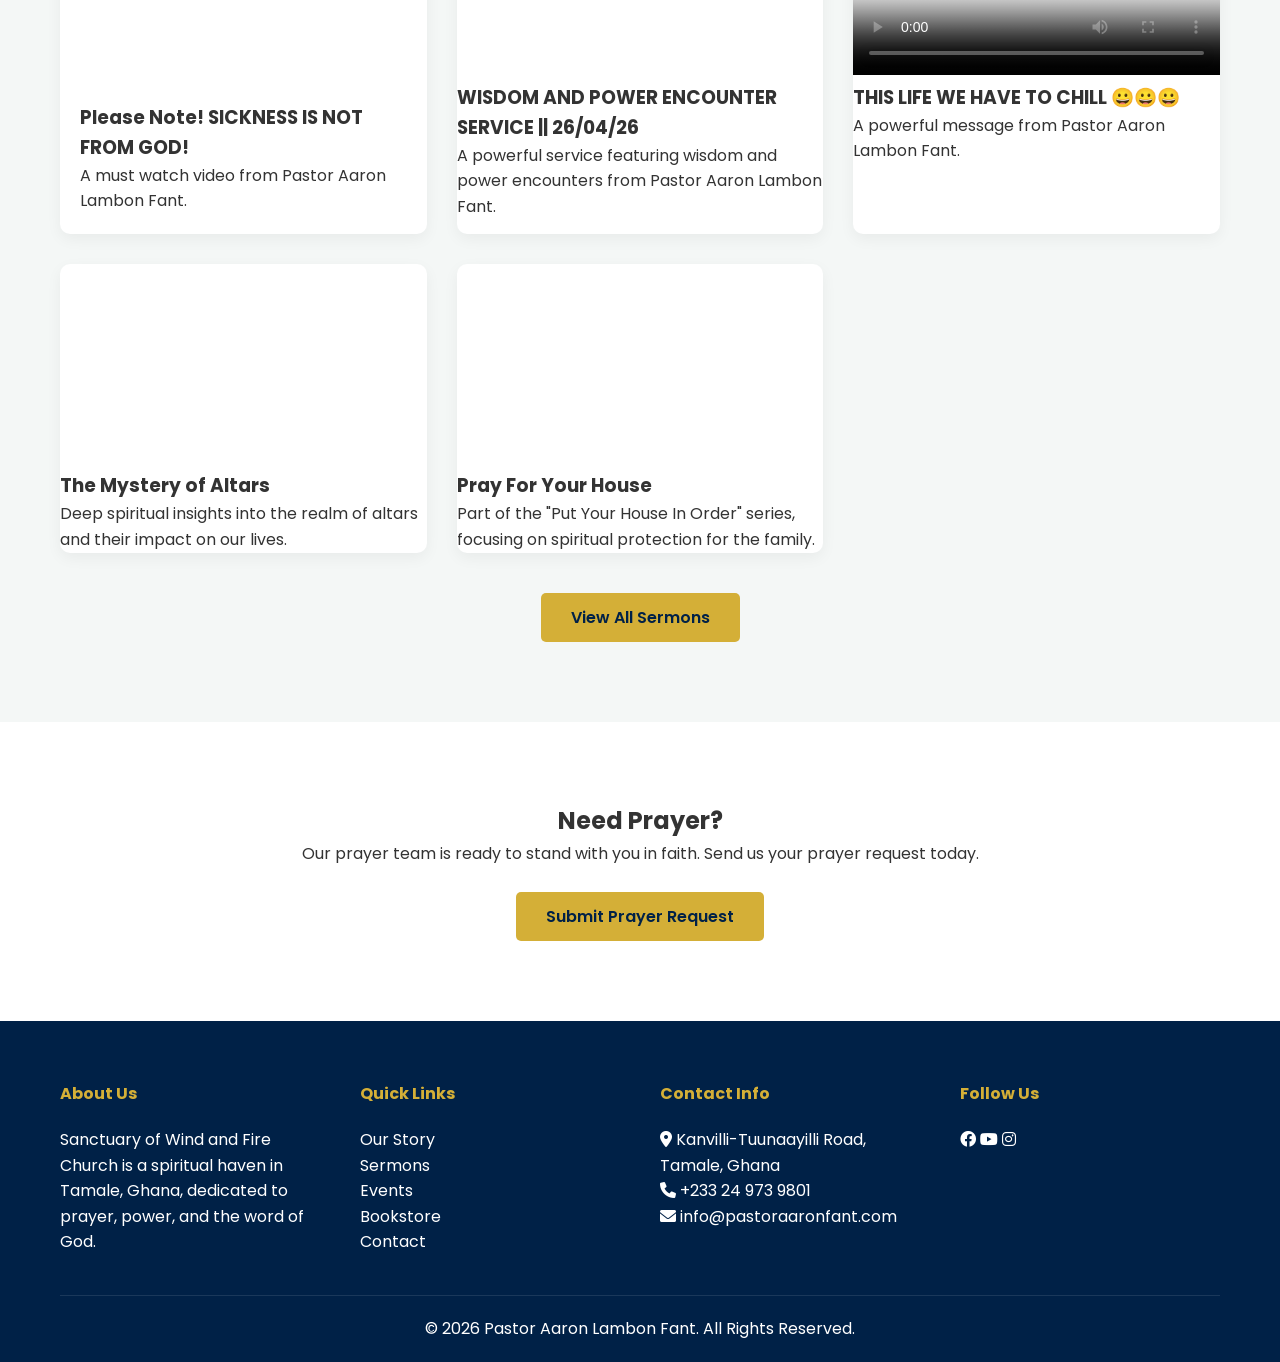
==== commit 5ad33865: "Optimize website for SEO: Add meta tags, Open Graph tags, sitemap.xml, and robots.txt to improve sea" ====
--- a/index.html
+++ b/index.html
@@ -4,7 +4,25 @@
     <meta charset="UTF-8">
     <meta name="viewport" content="width=device-width, initial-scale=1.0">
     <title>Pastor Aaron Lambon Fant | Sanctuary of Wind and Fire Church</title>
-    <meta name="description" content="Official website of Pastor Aaron Lambon Fant, Leader & Head Pastor of Sanctuary of Wind and Fire Church, Tamale, Ghana.">
+    <meta name="description" content="Official website of Pastor Aaron Lambon Fant, Leader & Head Pastor of Sanctuary of Wind and Fire Church, Tamale, Ghana. Experience power, prayer, and fire.">
+    <meta name="keywords" content="Pastor Aaron Lambon Fant, Sanctuary of Wind and Fire Church, Tamale Church, Ghana Ministry, Faith Convention 2026, Assemblies of God Ghana">
+    <meta name="author" content="Pastor Aaron Lambon Fant">
+    
+    <!-- Open Graph / Facebook -->
+    <meta property="og:type" content="website">
+    <meta property="og:url" content="https://pastor-aaron-lambon-fant.vercel.app/">
+    <meta property="og:title" content="Pastor Aaron Lambon Fant | Sanctuary of Wind and Fire Church">
+    <meta property="og:description" content="Join us at Sanctuary of Wind and Fire Church, Tamale. Experience life-transforming encounters with God through the ministry of Pastor Aaron Lambon Fant.">
+    <meta property="og:image" content="https://pastor-aaron-lambon-fant.vercel.app/assets/images/pastor-aaron.jpg">
+
+    <!-- Twitter -->
+    <meta property="twitter:card" content="summary_large_image">
+    <meta property="twitter:url" content="https://pastor-aaron-lambon-fant.vercel.app/">
+    <meta property="twitter:title" content="Pastor Aaron Lambon Fant | Sanctuary of Wind and Fire Church">
+    <meta property="twitter:description" content="Join us at Sanctuary of Wind and Fire Church, Tamale. Experience life-transforming encounters with God through the ministry of Pastor Aaron Lambon Fant.">
+    <meta property="twitter:image" content="https://pastor-aaron-lambon-fant.vercel.app/assets/images/pastor-aaron.jpg">
+
+    <link rel="canonical" href="https://pastor-aaron-lambon-fant.vercel.app/">
     <link rel="stylesheet" href="assets/css/style.css">
     <link href="https://fonts.googleapis.com/css2?family=Poppins:wght@300;400;600;700&display=swap" rel="stylesheet">
     <link rel="stylesheet" href="https://cdnjs.cloudflare.com/ajax/libs/font-awesome/6.0.0/css/all.min.css">
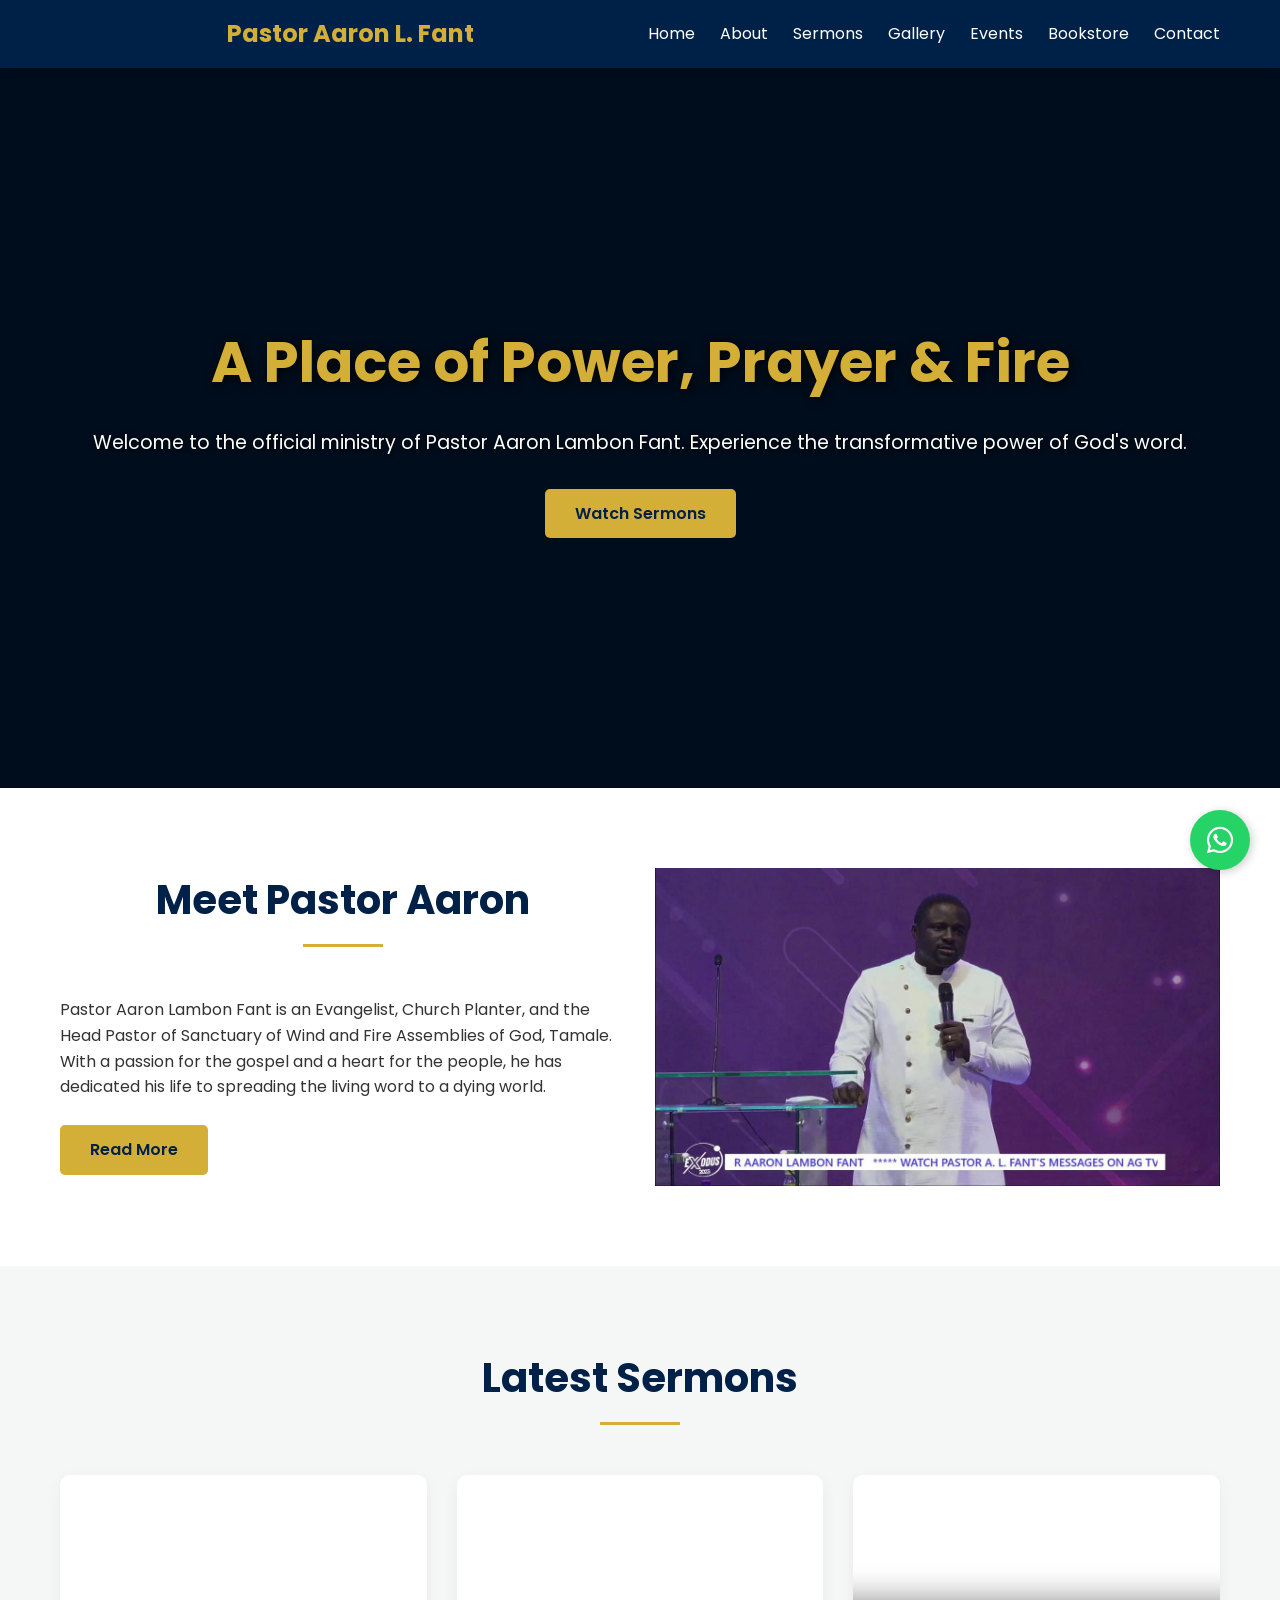
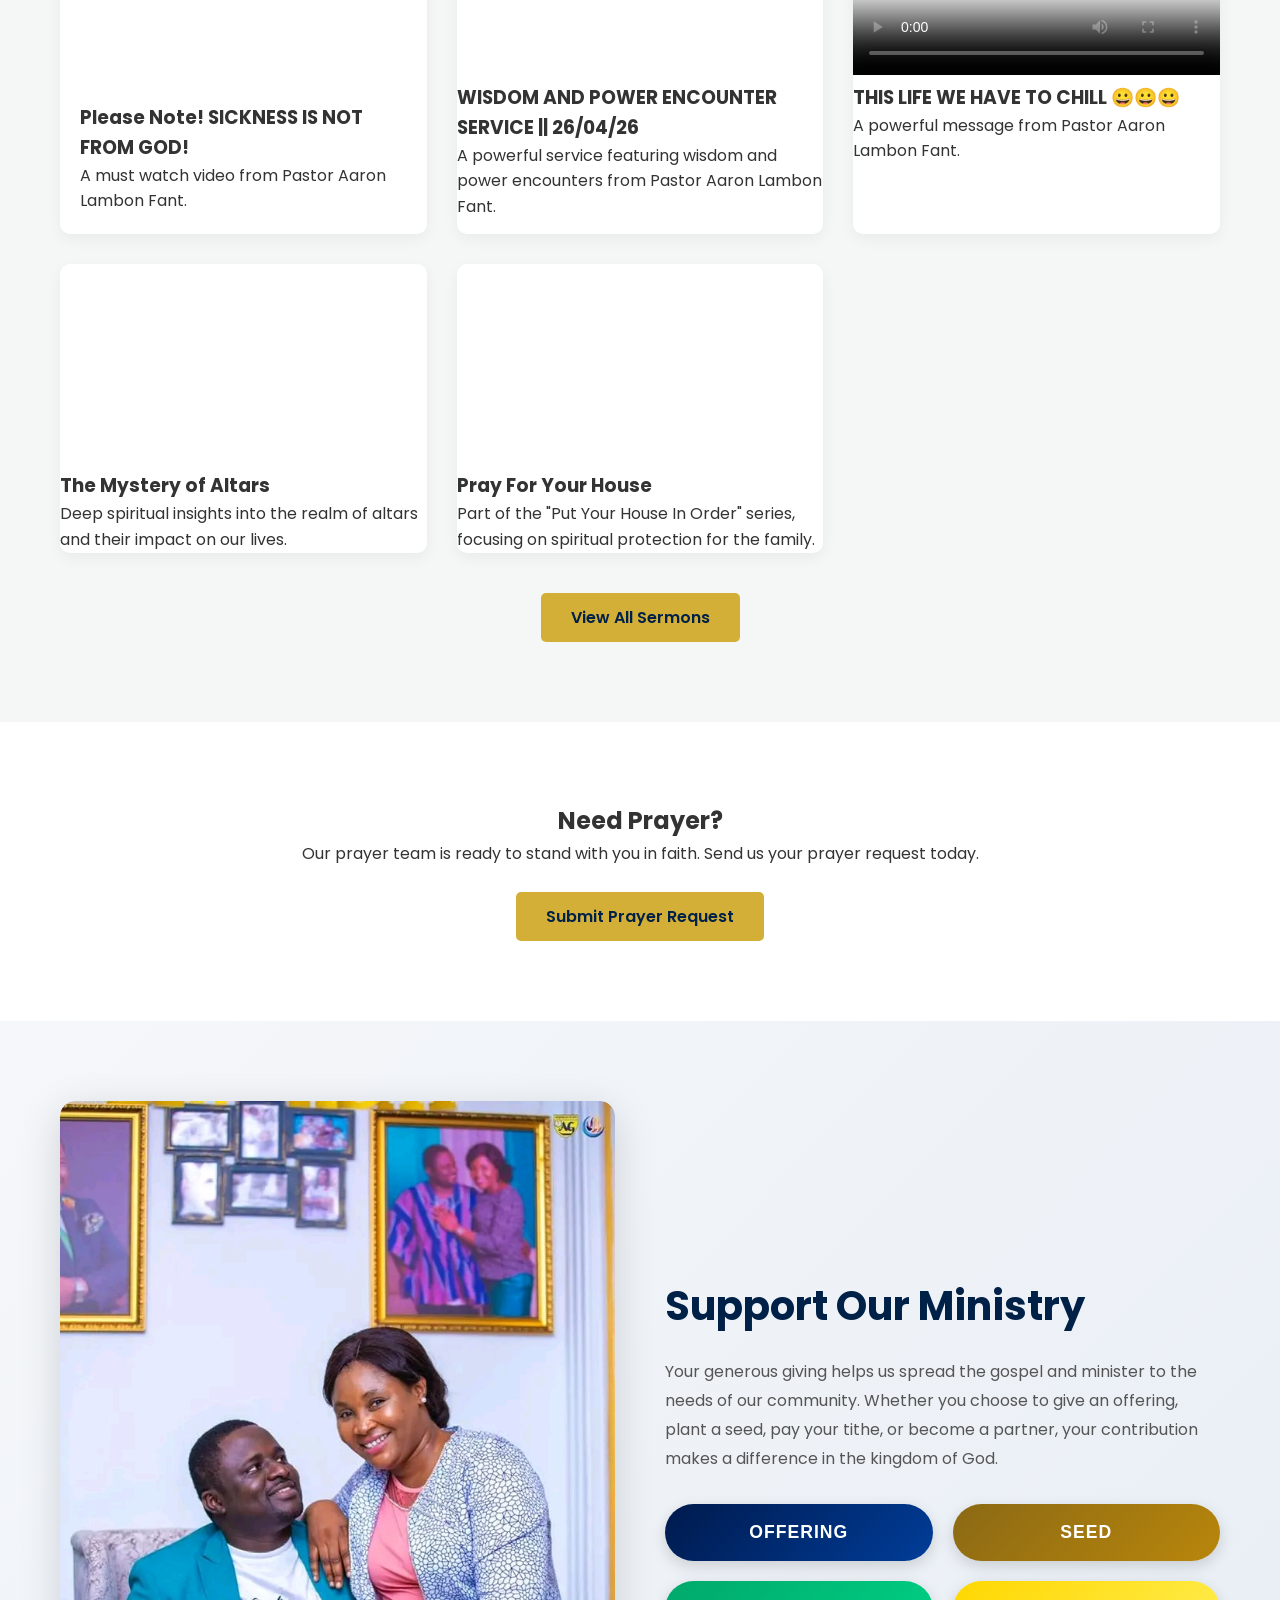
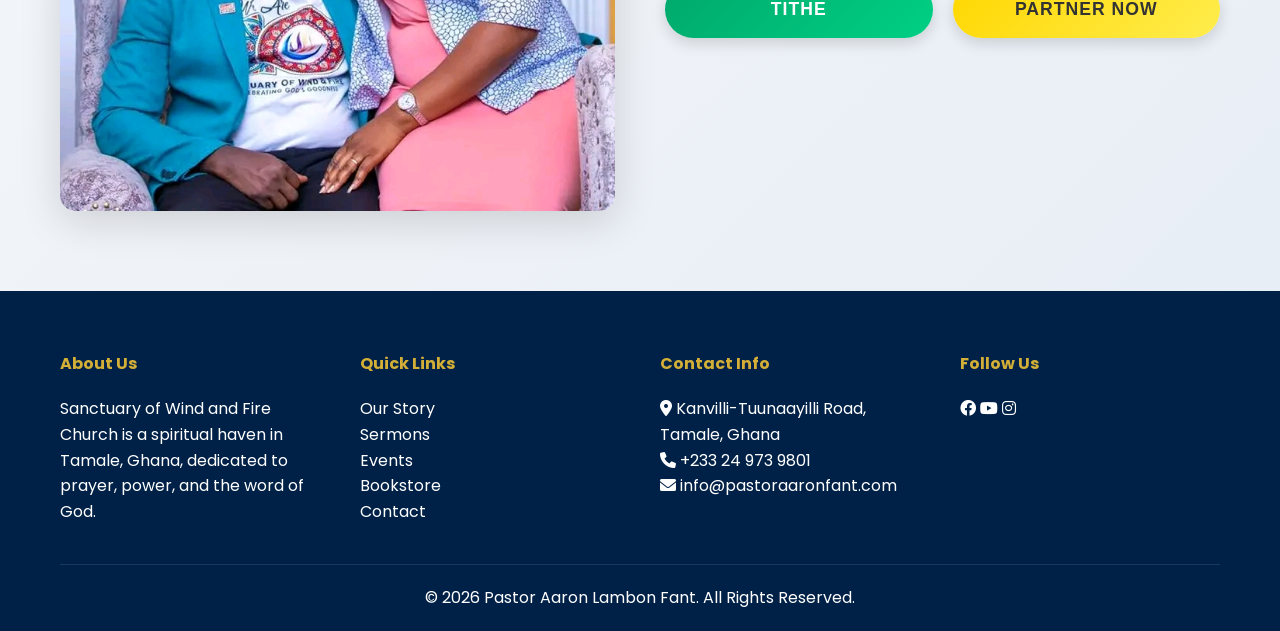
==== commit 4fb5fe14: "Add giving section with styled buttons and pastor photos" ====
--- a/index.html
+++ b/index.html
@@ -143,6 +143,26 @@
                 <a href="contact.html" class="btn">Submit Prayer Request</a>
             </div>
         </section>
+
+        <section class="giving-section">
+            <div class="container">
+                <div class="giving-container">
+                    <div class="giving-image">
+                        <img src="assets/images/pastor-and-wife.jpg" alt="Pastor Aaron Lambon Fant and Wife">
+                    </div>
+                    <div class="giving-content">
+                        <h2>Support Our Ministry</h2>
+                        <p>Your generous giving helps us spread the gospel and minister to the needs of our community. Whether you choose to give an offering, plant a seed, pay your tithe, or become a partner, your contribution makes a difference in the kingdom of God.</p>
+                        <div class="giving-buttons">
+                            <button class="giving-btn btn-offering">Offering</button>
+                            <button class="giving-btn btn-seed">Seed</button>
+                            <button class="giving-btn btn-tithe">Tithe</button>
+                            <button class="giving-btn btn-partner">Partner Now</button>
+                        </div>
+                    </div>
+                </div>
+            </div>
+        </section>
     </main>
 
     <footer>
--- a/assets/css/style.css
+++ b/assets/css/style.css
@@ -537,6 +537,106 @@
     font-size: 30px;
     box-shadow: 2px 2px 10px rgba(0,0,0,0.2);
     z-index: 1000;
+}
+
+/* Giving Section */
+.giving-section {
+    background: linear-gradient(135deg, #f5f7fa 0%, #e8eef5 100%);
+    padding: 80px 0;
+}
+
+.giving-container {
+    display: grid;
+    grid-template-columns: 1fr 1fr;
+    gap: 50px;
+    align-items: center;
+}
+
+.giving-image {
+    position: relative;
+    border-radius: 15px;
+    overflow: hidden;
+    box-shadow: 0 10px 40px rgba(0, 0, 0, 0.15);
+}
+
+.giving-image img {
+    width: 100%;
+    height: auto;
+    display: block;
+    border-radius: 15px;
+}
+
+.giving-content h2 {
+    font-size: 2.5rem;
+    color: var(--primary-color);
+    margin-bottom: 20px;
+    font-weight: 700;
+}
+
+.giving-content p {
+    font-size: 1rem;
+    color: #555;
+    margin-bottom: 30px;
+    line-height: 1.8;
+}
+
+.giving-buttons {
+    display: grid;
+    grid-template-columns: 1fr 1fr;
+    gap: 20px;
+}
+
+.giving-btn {
+    padding: 18px 30px;
+    font-size: 1.1rem;
+    font-weight: 700;
+    border: none;
+    border-radius: 50px;
+    cursor: pointer;
+    transition: all 0.3s ease;
+    text-transform: uppercase;
+    letter-spacing: 1px;
+    box-shadow: 0 5px 15px rgba(0, 0, 0, 0.15);
+    color: white;
+}
+
+.giving-btn:hover {
+    transform: translateY(-5px);
+    box-shadow: 0 10px 25px rgba(0, 0, 0, 0.25);
+}
+
+.btn-offering {
+    background: linear-gradient(135deg, #001a4d 0%, #003d99 100%);
+}
+
+.btn-offering:hover {
+    background: linear-gradient(135deg, #000d26 0%, #002966 100%);
+}
+
+.btn-seed {
+    background: linear-gradient(135deg, #8b6914 0%, #b8860b 100%);
+}
+
+.btn-seed:hover {
+    background: linear-gradient(135deg, #6b5410 0%, #8b6914 100%);
+}
+
+.btn-tithe {
+    background: linear-gradient(135deg, #00a86b 0%, #00d084 100%);
+}
+
+.btn-tithe:hover {
+    background: linear-gradient(135deg, #008c5a 0%, #00b870 100%);
+}
+
+.btn-partner {
+    background: linear-gradient(135deg, #ffd700 0%, #ffed4e 100%);
+    color: #333;
+}
+
+.btn-partner:hover {
+    background: linear-gradient(135deg, #ffcc00 0%, #ffe033 100%);
+    color: #000;
 }
 
 /* Responsive */
@@ -587,4 +687,22 @@
     nav {
         position: relative;
     }
-}
+    
+    .giving-container {
+        grid-template-columns: 1fr;
+        gap: 30px;
+    }
+    
+    .giving-content h2 {
+        font-size: 2rem;
+    }
+    
+    .giving-buttons {
+        grid-template-columns: 1fr;
+    }
+    
+    .giving-btn {
+        padding: 15px 20px;
+        font-size: 1rem;
+    }
+}
